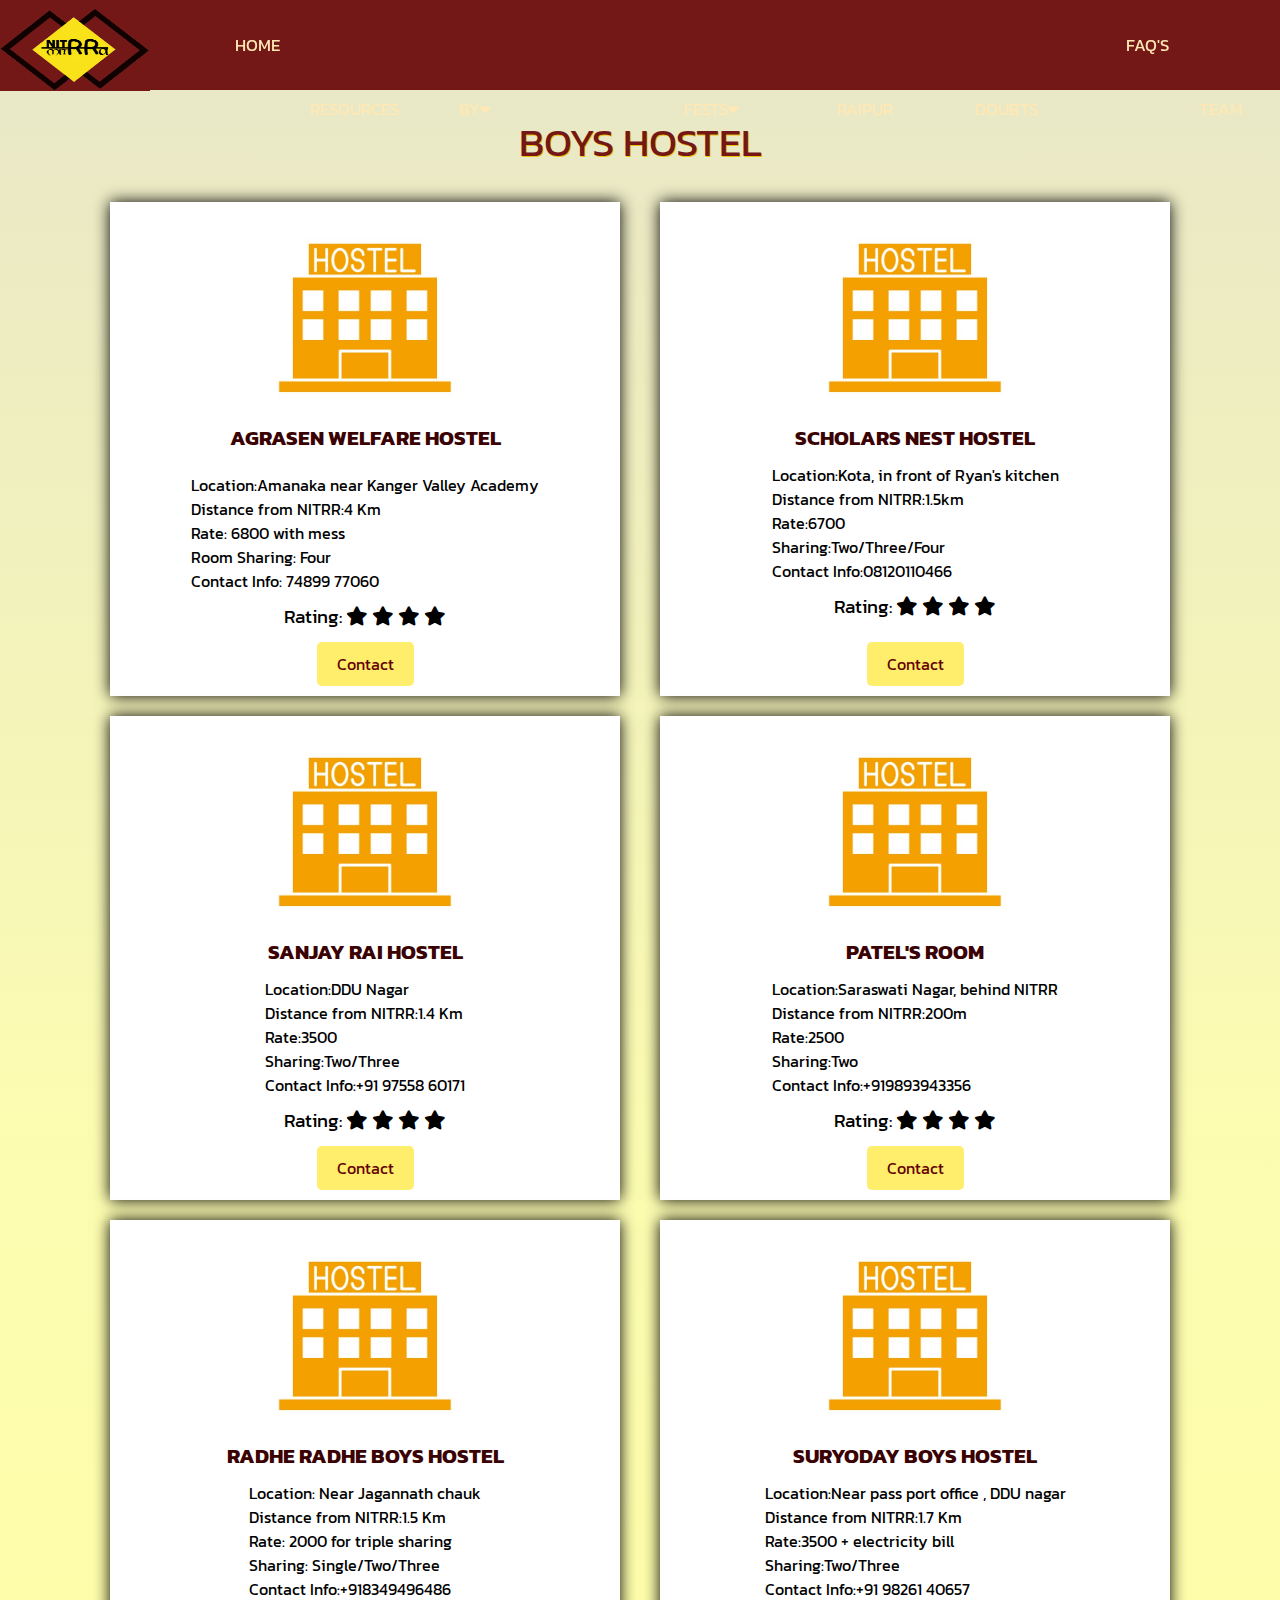
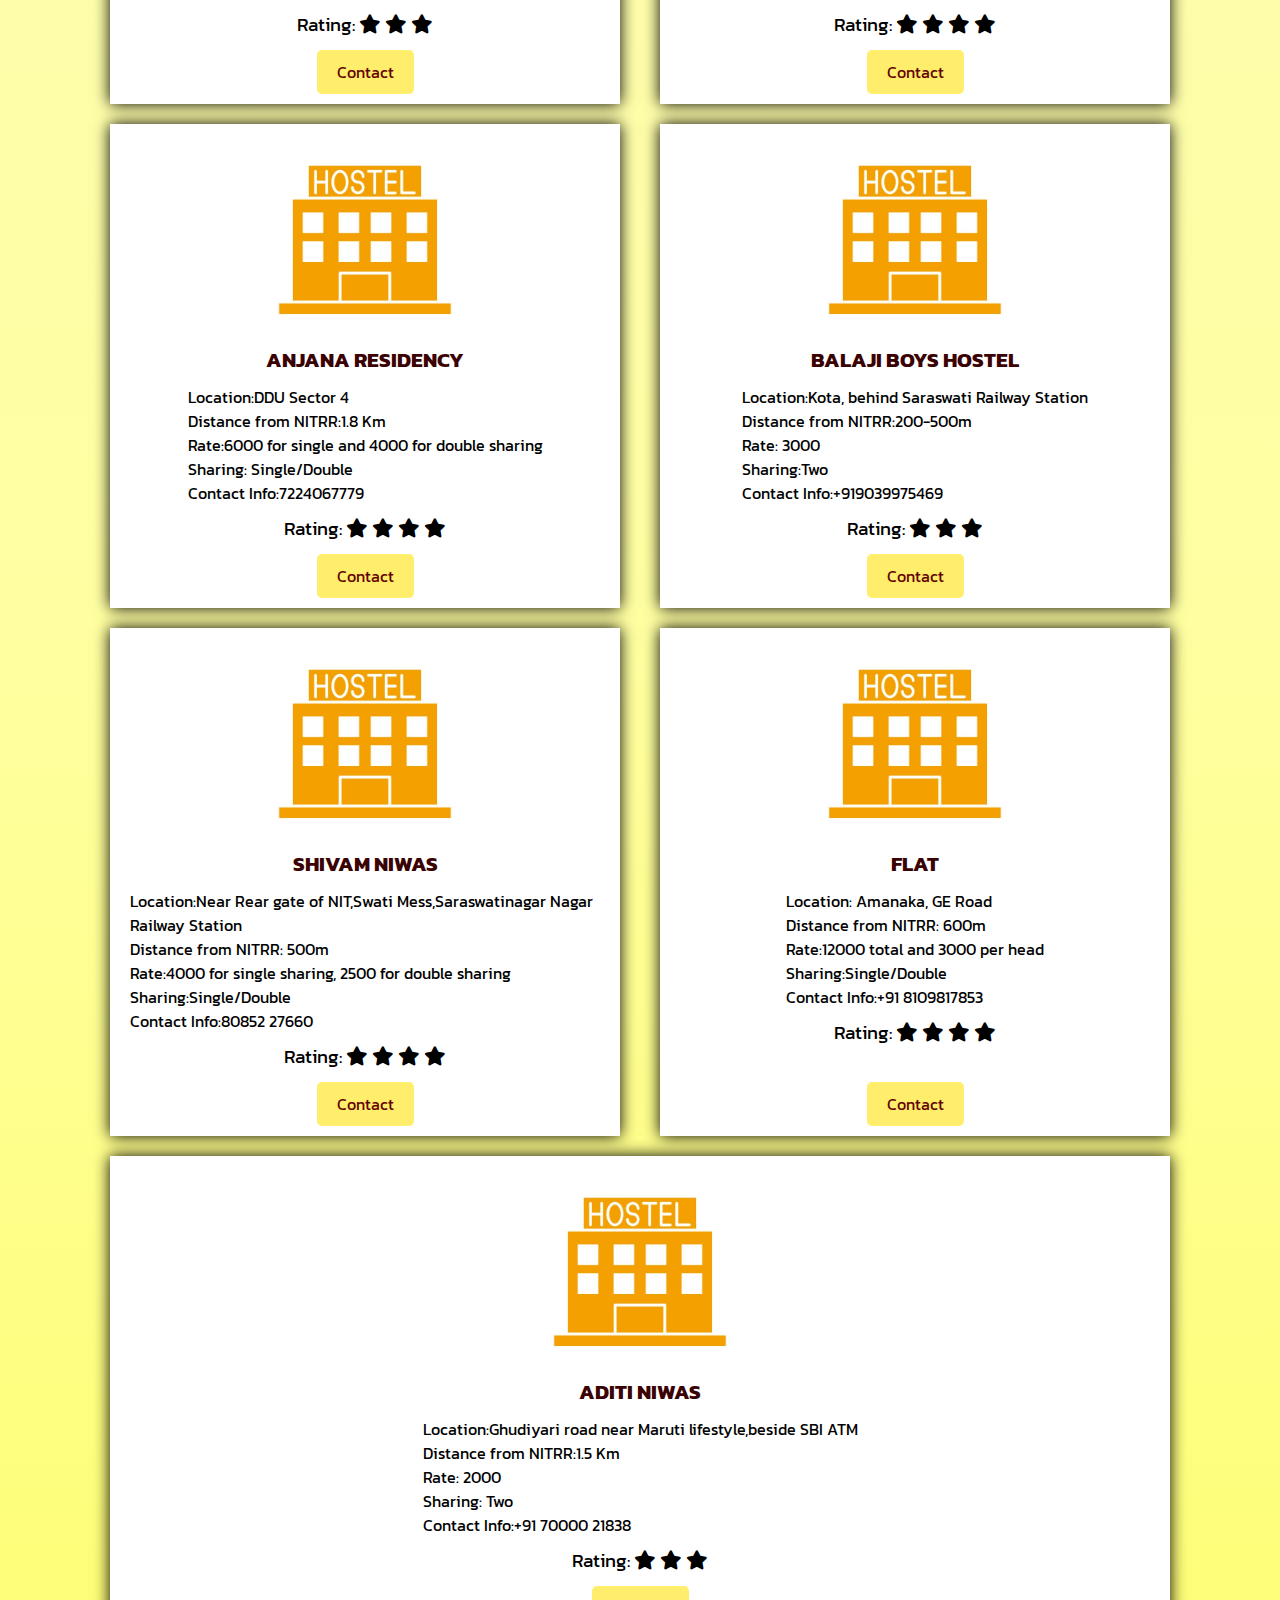
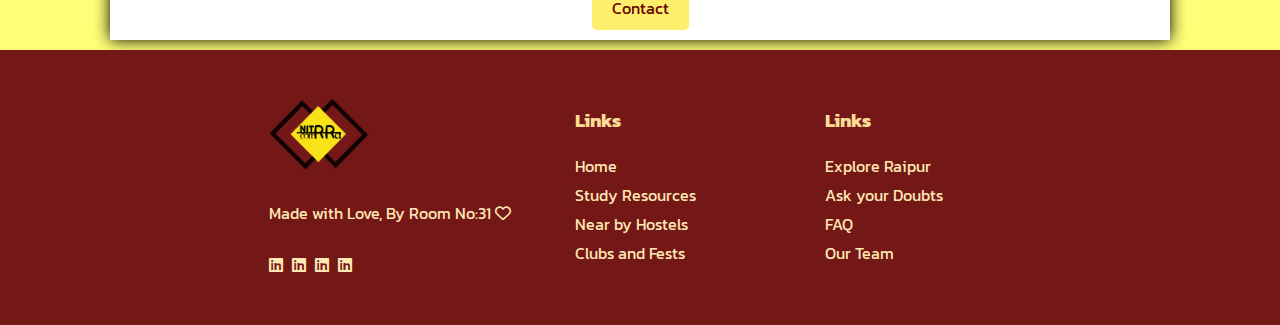
==== boyshostel.html @ 8960d689 "Update boyshostel.html" ====
<!DOCTYPE html>
<html lang="en">
<head>
    <meta charset="UTF-8">
    <meta name="viewport" content="width=device-width, initial-scale=1.0">
    <link rel="stylesheet" href="hostel.css">
    <link rel="stylesheet" href="footer.css">
    <link rel="stylesheet" href="navbar2.css">
    <link rel="stylesheet" href="https://cdnjs.cloudflare.com/ajax/libs/font-awesome/4.7.0/css/font-awesome.min.css">
    <link rel="preconnect" href="https://fonts.googleapis.com">
    <link rel="stylesheet" href="https://cdnjs.cloudflare.com/ajax/libs/font-awesome/6.2.0/css/all.min.css">
<link rel="preconnect" href="https://fonts.gstatic.com" crossorigin>
<link href="https://fonts.googleapis.com/css2?family=Kanit:ital,wght@0,100;0,200;0,300;0,400;0,500;0,600;0,700;0,800;0,900;1,100;1,200;1,300;1,400;1,500;1,600;1,700;1,800;1,900&display=swap" rel="stylesheet">
    <title>Boys Hostel</title>
    <style>
        @import url('https://fonts.googleapis.com/css2?family=Kanit:ital,wght@0,100;0,200;0,300;0,400;0,500;0,600;0,700;0,800;0,900;1,100;1,200;1,300;1,400;1,500;1,600;1,700;1,800;1,900&display=swap');
        </style>
         <link rel="shortcut icon" href="images/logo3.png" type="image/x-icon">
</head>
<body>


    <!-- NAVIGATION BAR -->
    <div class="navigate">
        <header >
            <div class="container3">
                <nav>
                    <div class="menu-icons">
                       <i class="fas fa-bars"></i>
                       <i class="fas fa-times"></i>
                    </div>
                   
                    <a href="index.html" class="logo"> <img class="ok" src="images/logo3.png" alt="" srcset="width= 20%"></a>
                    <ul class="nav-list">
                        <li>
                            <a href="index.html">Home</a>
                        </li>
                        <li>
                            <a href="studyresources.html">Study Resources</a>
                            <!-- <ul class="sub-menu">
                                <li>
                                    <a href="studyresources.html">Youtube Channels and Study Tips</a>
                                </li>
                               
                            </ul> -->
                        </li>
                        <li>
                            <a href="#">Hostels and Mess Near By<i class="fas fa-caret-down"></i></a>
                            
                                
                                <ul class="sub-menu">
                                    <li>
                                        <a href="girlshostel.html">Girls Hostels</a>
                                    </li>
                                    <li>
                                        <a href="boyshostel.html">Boys Hostels</a>
                                    </li>
                                    <li>
                                        <a href="mess.html">Mess Facilities</a>
                                    </li>
                                    </ul>
                            
                        </li>
                        <li>
                            <a href="#">Clubs and Fests<i class="fas fa-caret-down"></i>
                               
                            </a>
                            <ul class="sub-menu">
                                <li>
                                    <a href="club.html">Clubs</a>
                                </li>
                                <li>
                                    <a href="fests.html">Fests</a>
                                </li>
                            </ul>
                                </li>
                                <li>
                                    <a href="tourist_att.html">Explore Raipur</a>
                                </li>
                            <!-- </ul> -->
                        </li>
                        <li>
                            <a href="queryform.html">Ask Your Doubts</a>
                        </li>
                        <li>
                            <a href="faqindex.html">FAQ's</a>
                        </li>
                        <li>
                            <a href="#">Our Team</a>
                        </li>
                       
                    </ul>
                    
                </nav>
            </div>
        </header>
    </div>
    
    
       
    















    <section class="hostel">
        <div class="container27">
            <div class="girlshostelhead">
                BOYS HOSTEL
            </div>
            <div class="row">
                <div class="card">
                    <img src="images/hostel1.png" alt="">
                    <h4>Agrasen Welfare Hostel</h4>
                    <p>
                        <ul>
                            <li>Location:Amanaka near Kanger Valley Academy </li>
                            <li>Distance from NITRR:4 Km</li>
                            <li>Rate: 6800 with mess</li>
                            <li>Room Sharing: Four </li>
                            <li>Contact Info: 74899 77060</li>
                        </ul>
                    </p>
                    <p>Rating: <span class="fa fa-star"></span>
                        <span class="fa fa-star"></span>
                        <span class="fa fa-star"></span>
                        <span class="fa fa-star"></span>
                    </p>
                    <a href="study.html" class="btn">Contact</a>
                </div>
                <div class="card">
                    <img src="images/hostel1.png" alt="">
                    <h4>Scholars Nest Hostel</h4>
                    <ul>
                        <li>Location:Kota, in front of Ryan's kitchen</li>
                        <li>Distance from NITRR:1.5km</li>
                        <li>Rate:6700</li>
                        <li>Sharing:Two/Three/Four</li>
                        <li>Contact Info:08120110466</li>
                    </ul>
                </p>
                <p>Rating: <span class="fa fa-star"></span>
                    <span class="fa fa-star"></span>
                    <span class="fa fa-star"></span>
                    <span class="fa fa-star"></span>
                </p>
                    <a href="tel:08120110466" class="btn">Contact</a>
                </div>
                <div class="card">
                    <img src="images/hostel1.png" alt="">
                    <h4>Sanjay Rai Hostel</h4>
                    <ul>
                        <li>Location:DDU Nagar</li>
                        <li>Distance from NITRR:1.4 Km</li>
                        <li>Rate:3500</li>
                        <li>Sharing:Two/Three</li>
                        <li>Contact Info:+91 97558 60171</li>
                    </ul>
                </p>
                <p>Rating: <span class="fa fa-star"></span>
                    <span class="fa fa-star"></span>
                    <span class="fa fa-star"></span>
                    <span class="fa fa-star"></span>
                </p>
                    <a href="tel:+91 97558 60171" class="btn">Contact</a>
                </div>

                <div class="card">
                    <img src="images/hostel1.png" alt="">
                    <h4>Patel's Room</h4>
                    <ul>
                        <li>Location:Saraswati Nagar, behind NITRR</li>
                        <li>Distance from NITRR:200m</li>
                        <li>Rate:2500</li>
                        <li>Sharing:Two</li>
                        <li>Contact Info:+919893943356</li>
                    </ul>
                </p>
                <p>Rating: <span class="fa fa-star"></span>
                    <span class="fa fa-star"></span>
                    <span class="fa fa-star"></span>
                    <span class="fa fa-star"></span>
                </p>
                    <a href="tel:+919893943356" class="btn">Contact</a>
                </div>



                
                <div class="card">
                    <img src="images/hostel1.png" alt="">
                    <h4>Radhe Radhe Boys Hostel</h4>
                    <ul>
                        <li>Location: Near Jagannath chauk</li>
                        <li>Distance from NITRR:1.5 Km</li>
                        <li>Rate: 2000 for triple sharing</li>
                        <li>Sharing: Single/Two/Three</li>
                        <li>Contact Info:+918349496486</li>
                    </ul>
                </p>
                <p>Rating: <span class="fa fa-star"></span>
                    <span class="fa fa-star"></span>
                    <span class="fa fa-star"></span>
                </p>
                    <a href="tel:+918349496486" class="btn">Contact</a>
                </div>
                <div class="card">
                    <img src="images/hostel1.png" alt="">
                    <h4>Suryoday Boys Hostel</h4>
                    <ul>
                        <li>Location:Near pass port office , DDU nagar </li>
                        <li>Distance from NITRR:1.7 Km</li>
                        <li>Rate:3500 + electricity bill </li>
                        <li>Sharing:Two/Three</li>
                        <li>Contact Info:+91 98261 40657</li>
                    </ul>
                </p>
                <p>Rating: <span class="fa fa-star"></span>
                    <span class="fa fa-star"></span>
                    <span class="fa fa-star"></span>
                    <span class="fa fa-star"></span>
                </p>
               
                    <a href="tel:+91 98261 40657" class="btn">Contact</a>
                </div>
                <div class="card">
                    <img src="images/hostel1.png" alt="">
                    <h4>Anjana Residency</h4>
                    <ul>
                        <li>Location:DDU Sector 4</li>
                        <li>Distance from NITRR:1.8 Km</li>
                        <li>Rate:6000 for single and 4000 for double sharing</li>
                        <li>Sharing: Single/Double</li>
                        <li>Contact Info:7224067779</li>
                    </ul>
                </p>
                <p>Rating: <span class="fa fa-star"></span>
                    <span class="fa fa-star"></span>
                    <span class="fa fa-star"></span>
                    <span class="fa fa-star"></span>
                </p>
                    <a href="tel:7224067779" class="btn">Contact</a>
                </div>
                <div class="card">
                    <img src="images/hostel1.png" alt="">
                    <h4>Balaji Boys Hostel</h4>
                    <ul>
                        <li>Location:Kota, behind Saraswati Railway Station</li>
                        <li>Distance from NITRR:200-500m</li>
                        <li>Rate: 3000</li>
                        <li>Sharing:Two</li>
                        <li>Contact Info:+919039975469</li>
                    </ul>
                </p>
                <p>Rating: <span class="fa fa-star"></span>
                    <span class="fa fa-star"></span>
                    <span class="fa fa-star"></span>
                </p>
                    <a href="tel:+919039975469" class="btn">Contact</a>
                </div>
                <div class="card">
                    <img src="images/hostel1.png" alt="">
                    <h4>Shivam Niwas</h4>
                    <ul>
                        <li>Location:Near Rear gate of NIT,Swati Mess,Saraswatinagar Nagar Railway Station</li>
                        <li>Distance from NITRR: 500m</li>
                        <li>Rate:4000 for single sharing, 2500 for double sharing</li>
                        <li>Sharing:Single/Double</li>
                        <li>Contact Info:80852 27660</li>
                    </ul>
                </p>
                <p>Rating: <span class="fa fa-star"></span>
                    <span class="fa fa-star"></span>
                    <span class="fa fa-star"></span>
                    <span class="fa fa-star"></span>
                </p>
                    <a href="tel:80852 27660" class="btn">Contact</a>
                </div>
                <div class="card">
                    <img src="images/hostel1.png" alt="">
                    <h4>Flat</h4>
                    <ul>
                        <li>Location: Amanaka, GE Road</li>
                        <li>Distance from NITRR: 600m</li>
                        <li>Rate:12000 total and 3000 per head</li>
                        <li>Sharing:Single/Double</li>
                        <li>Contact Info:+91 8109817853</li>
                    </ul>
                </p>
                <p>Rating: <span class="fa fa-star"></span>
                    <span class="fa fa-star"></span>
                    <span class="fa fa-star"></span>
                    <span class="fa fa-star"></span>
                </p>
                    <a href="tel:+91 8109817853" class="btn">Contact</a>
                </div>
                <div class="card">
                    <img src="images/hostel1.png" alt="">
                    <h4>Aditi Niwas</h4>
                    <ul>
                        <li>Location:Ghudiyari road near Maruti lifestyle,beside SBI ATM</li>
                        <li>Distance from NITRR:1.5 Km</li>
                        <li>Rate: 2000</li>
                        <li>Sharing: Two</li>
                        <li>Contact Info:+91 70000 21838</li>
                    </ul>
                </p>
                <p>Rating: <span class="fa fa-star"></span>
                    <span class="fa fa-star"></span>
                    <span class="fa fa-star"></span>
                </p>
                    <a href="tel:+91 70000 21838" class="btn">Contact</a>
                </div>
            </div>
        </div>
    </section>


    
    <section class="foot">
        <footer>
           <div class="container">
               <div class="row">
                     <div class="col" id="company">
                         <img src="images/logo3.png" alt="" class="logo">
                         
                         <p>
                           Made with Love, By Room No:31 <i class="fa-regular fa-heart"></i>
                         </p>
                        
                         <div class="social">
                            <a href="https://www.linkedin.com/in/mansi-chandrakar-85494a2a9?utm_source=share&utm_campaign=share_via&utm_content=profile&utm_medium=android_app"><i class="fab fa-linkedin"></i></a>
                            <a href="https://www.linkedin.com/in/shikha-yadav-3830902b1?utm_source=share&utm_campaign=share_via&utm_content=profile&utm_medium=android_app"><i class="fab fa-linkedin"></i></a>
                            <a href="https://www.linkedin.com/in/mokshda-bhatt-7878b5288?utm_source=share&utm_campaign=share_via&utm_content=profile&utm_medium=android_app"><i class="fab fa-linkedin"></i></a>
                           <a href="https://www.linkedin.com/in/rubeena-roy-318b69279?utm_source=share&utm_campaign=share_via&utm_content=profile&utm_medium=android_app"><i class="fab fa-linkedin"></i></a>
                         </div>
                     </div>
   
   
                     <div class="col" id="services">
                        <h3>Links</h3>
                        <div class="links">
                           <a href="index.html">Home</a>
                           <a href="studyresources.html">Study Resources</a>
                           <a href="girlshostel.html">Near by Hostels</a>
                           <a href="club.html">Clubs and Fests</a>
                        </div>
                     </div>
   
                     <div class="col" id="useful-links">
                        <h3>Links</h3>
                        <div class="links">
                           <!-- <a href="#">Subject Guidance</a> -->
                           <a href="tourist_att.html">Explore Raipur</a>
                           <a href="queryform.html"> Ask your Doubts</a>
                           <a href="faqindex.html">FAQ</a>
                           <a href="team.html">Our Team</a>
                        </div>
                     </div>
   
                     <!-- <div class="col" id="contact">
                         <h3>Contact</h3>
                         <div class="contact-details">
                            <i class="fa fa-location"></i>
                            <p>FF-42, Procube Avenue, <br> NY, USA</p>
                         </div>
                         <div class="contact-details">
                            <i class="fa fa-phone"></i>
                            <p>+1-8755856858</p>
                         </div>
                     </div> -->
               </div>
   
               <!-- <div class="row">
                     <div class="form">
                       <form action="">
                           <input type="text" placeholder="Email here...">
                           <button><i class="fa fa-paper-plane"></i></button>
                       </form>
                     </div>
               </div> -->
   
           </div>
        </footer>
       </section>
       <script src="navbar2.js"></script>
</body>
</html>
---- hostel.css ----
*{
    margin: 0;
    padding: 0;
    box-sizing: border-box;
}
/* .girlshostel
{
    background-image: linear-gradient(rgb(233, 232, 199), rgb(252, 252, 177) , rgb(255, 255, 162), rgb(254, 254, 119)
   );
} */
.hostel
{
    width: 100%;
    min-height: 100vh;
    display: flex;
    margin-top: 80px;
    justify-content: center;
    align-items: center;
    background-image: linear-gradient(rgb(233, 232, 199), rgb(252, 252, 177) , rgb(255, 255, 162), rgb(254, 254, 119)
    );
    line-height: 1.5;
}
a{
    text-decoration: none;

}
.container27
{
   width: 1100px;
   max-width: 100%;
   margin: 0 auto;
   

}
.girlshostelhead
{   margin-top: 12px;
    text-align: center;
    height: 100px;
    display: flex;
    justify-content: center;
    align-items: center;
    font-family: Kanit;
    font-size: 2.5em;
    color: #741717;
    text-shadow:1px 1px rgb(239, 193, 9);
}
.row
{
    display: flex;
    flex-wrap: wrap;
    align-items: center;
    justify-content: space-between;

}
.card
{   flex: 1 1 21rem;
    display: flex;
    flex-wrap: wrap;
    align-items: center;
    margin: 10px 20px;
    flex-direction: column;
    background: white;
    box-shadow: 0 0 15px black;
    padding: 10px 20px;
    align-self: normal ;
    font-family: Kanit;
}
.card h4
{
    font-size: 1.3rem;
    text-transform: uppercase;
    margin: 10px 0;
    color: rgb(58, 2, 2);
   

}
.card img 
{
    max-width: 200px;
}
.card p
{   font-size: 1.2em;
    margin-bottom: 10px;
    font-family: Kanit;
}
.card .btn
{
    display: inline-block;
    margin-top: auto;
    background: rgb(255, 238, 107);
    color: white;
    text-align: center;
    color: rgb(100, 1, 1);
    padding: 10px 20px;
    border-radius: 20px;
    -webkit-border-radius: 5px;
    -moz-border-radius: 5px;
    -ms-border-radius: 5px;
-o-border-radius:5px;
}
---- footer.css ----
.foot{
    box-sizing: border-box;
    margin:0;
    padding:0;
    /* display: flex; */
    justify-content: flex-end;
    align-items: center;
    flex-direction: column;
    /* min-height: 62vh; */
}
footer{
    /* margin-top: 1px; */
     background-color:#741717;
     position: relative;
     width: 100%;
     min-height: 250px;
     padding: 3rem 1rem;
}
.container {
    
    max-width: 1140px;
    margin: 0 auto;
    display: flex;
    justify-content: center;
    align-items: center;
    flex-direction: column;


}
.row{
    display: flex;
    justify-content: space-between;
    align-items: center;
}

.col{
    min-width: 250px;
    color:rgb(255, 232, 180);
    font-family: Kanit;
    padding:0 2rem;
}
.col .logo{
    width: 100px;
    margin-bottom:25px;
}
.col h3{
    color:rgb(251, 220, 149);
    margin-bottom: 20px;
    position: relative;
    cursor: pointer;
}
.col h3::after{
    content: '';
    height:3px;
    width:0px;
    background-color:rgb(255, 232, 180);
    position: absolute;
    bottom: 0;
    left:0;
    transition: 0.3s ease;

}
.col h3:hover::after{
    width:30px
}
.col .social a i{
    color:rgb(255, 232, 180);
    margin-top:2rem;
    margin-right: 5px;
    transition: 0.3s ease;
}
.col .social a i:hover{
    transform: scale(1.5);
    filter:grayscale(25);
}
.col .links a{
    display: block;
    text-decoration: none;
    color:rgb(255, 232, 180);
    margin-bottom: 5px;
    position: relative;
    transition: 0.3s ease;
}
.col .links a::before{
    content:'';
    height: 16px;
    width:3px;
    position: absolute;
    top:5px;
    left:-10px;
    background-color: rgb(255, 232, 180);
    transition: 0.5s ease;
    opacity: 0;
}
.col .links a:hover::before{
    opacity: 1;
}
.col .links a:hover{
    transform: translateX(-8px);
    color:rgb(255, 232, 180);
}
.col .contact-details{
    display: inline-flex;
    justify-content: space-between;
}
.col .contact-details i{
    margin-right:15px;
}

/********** Responsive Design ********/
@media(max-width:900px)
{
  .row{
    flex-direction: column;
  }
  .col{
    width: 100%;
    text-align: left;
    margin-bottom: 25px;
  }
}
@media(max-width:768px)
{
  .row{
    flex-direction: column;
  }
  .col{
    width: 100%;
    text-align: left;
    margin-bottom: 20px;
  }
}
---- navbar2.css ----
@import url('https://fonts.googleapis.com/css2?family=Kanit:wght@600;700&family=Poppins:wght@500&display=swap');

* {
   
    margin: 0;
    padding: 0;
    box-sizing: border-box;
    font-family: Kanit;
}

.navigate {
    font-size: 10px;
    --main-color: #ecc7c7;
   
    /* position: fixed; */
}



/* body {
    background-image: url(oranges.jpg);
    background-attachment: fixed;
    background-size: cover;
    background-repeat: no-repeat;
    min-height: 100vh;
    overflow-x: hidden;    
}

body::before {
    position: absolute;
    min-height: 100vh;
    content: '';
    width: 100%;
    background: #741717;
} */
/* .photu{
    height: 4px;
    width: 4px;
} */
a {
   
    text-decoration: none;
}

ul {
    list-style: none;
}
.ok{
  
    margin-top: 20px;
    background-color: #741717;
    /* background: transparent; */
  width: 150px;
    height: 83px;      }
header {
  
    z-index: 4;
    width: 100%;
    position: fixed;
    top: 0;
    left: 0;
}

.container3 {
  
    width: 100%;
    margin: 0 auto;
}

.menu-icons {
    display: none;
    align-items: center;
    justify-content: center;
    color:rgb(255, 232, 180);
    font-size: 20px;
    position: absolute;
    top: 50%;
    right: 20px;
    transform: translateY(-50%);
    -webkit-transform: translateY(-50%);
    -moz-transform: translateY(-50%);
    -ms-transform: translateY(-50%);
    -o-transform: translateY(-50%);
    cursor: pointer;
    z-index: 1500;
    /* display: none; */
}

nav {
    
    width: 100%;
    border-radius: 1px solid rgba(255, 255, 255, 0.1);
    -webkit-border-radius: 1px solid rgba(255, 255, 255, 0.1);
    -moz-border-radius: 1px solid rgba(255, 255, 255, 0.1);
    -ms-border-radius: 1px solid rgba(255, 255, 255, 0.1);
    -o-border-radius: 1px solid rgba(255, 255, 255, 0.1);
    display: flex;
    align-items: center;
    height: 90px;
    background: #741717;
    justify-content: center;
    gap: 20px;
}

.logo  {
    
    display: inline;
    font-size: 30px;
    color: #eee;
    margin-right: 50px;
    font-family: 'Kanit', sans-serif;
} 

.nav-list {
    display: flex;
    align-items: center;
}

.nav-list li {
    line-height: 8rem;
    position: relative
}

.sub-menu li {
    line-height: 40px;
}

.nav-list a {
    
    display: block;
    color:rgb(255, 232, 180);
    padding: 0 15px;
    font-size: 17px;
    text-transform: uppercase;
    transition: color 650ms;
    -webkit-transition: color 650ms;
    -moz-transition: color 650ms;
    -ms-transition: color 650ms;
    -o-transition: color 650ms;
    position: relative;
    width: 100%;
    align-items: center;
    
    
}

.nav-list a:hover {
    color: var(--main-color);
}

.btn {
    padding: 13px;
    display: inline-block;
    border: 2px solid var(--main-color);
    border-radius: 5px;
    -webkit-border-radius:5px;
    -moz-border-radius:5px;
    -ms-border-radius:5px;
    -o-border-radius:5px;
    transition: background-color 650ms;
    -webkit-transition: background-color 650ms;
    -moz-transition: background-color 650ms;
    -ms-transition: background-color 650ms;
    -o-transition: background-color 650ms;
}

.btn:hover {
    color: var(--main-color);
}

.sub-menu {
    width: 200px;
    display: block;
    position: absolute;
    border-top: 3px solid var(--main-color);
    background-color: #741717;
    z-index: 100;
    top: 16rem;
    transition: all 250ms ease;
    -webkit-transition: all 250ms ease;
    -moz-transition: all 250ms ease;
    -ms-transition: all 250ms ease;
    -o-transition: all 250ms ease;
    opacity: 0;
    visibility: hidden;
}

.sub-menu::before {
    content: '';
    position: absolute;
    top: -25px;
    left: 30px;
    border: 12px solid transparent;
    border-bottom: 12px solid var(--main-color);
}

.sub-menu .sub-menu::before {
    top: 9px;
    left: -25px;
    border: 12px solid transparent;
    border-right-color: var(--main-color);
}

.sub-menu .sub-menu {
    border-top: none;
    border-left: 3px solid var(--main-color);
    top: 0;
    left: 160%;
}


.nav-list li:hover>.sub-menu {
    top: 80px;
    opacity: 1;
    visibility: visible;
}

.sub-menu li:hover>.sub-menu {
    top: 0;
    left: 100%;
}

li.move-right {
    margin: auto 0 auto auto;
    line-height: initial;
}

@media screen  and (max-width: 1024px) {
    .nav-list {
        position: fixed;
        top: 60px;
        left: 0;
        height: 100vh;
        flex-direction: column;
        background-color: #741717;
        z-index: 1000;
        align-items: initial;
        display: none;
        overflow-y: scroll ;
        width: 100%;
    }

    .nav-list > li {
        line-height: 60px;
    }

    .sub-menu {
        position: initial;
        border: 3px solid transparent;
        margin-left: 10px;
        max-height: 0;
        background: rgba(0, 0, 0, 0.5);
        overflow: hidden;
        margin-right: 4px;
        padding-right: 10px;
    }

    .sub-menu .sub-menu {
        border: none;
        overflow: hidden;
        margin-right: 0.4rem;
    }

    .sub-menu::before {
        display: none;
    }

    .nav-list li:hover > .sub-menu {
        opacity: 1;
        visibility: visible;
        max-height: initial;
    }

    li.move-right {
        margin: 0 auto 0 0;
        line-height: initial;
    }

    .menu-icons {
        display:block;
    }

    .fa-times {
      opacity: 0;
        display: none;
    }

    nav.active .fa-times {
        opacity: 1;
        display: block;
    }

    nav.active .fa-bars {
        display: none;
        visibility: hidden;
    }
    
    nav.active .nav-list {
        display: flex;
    }
}
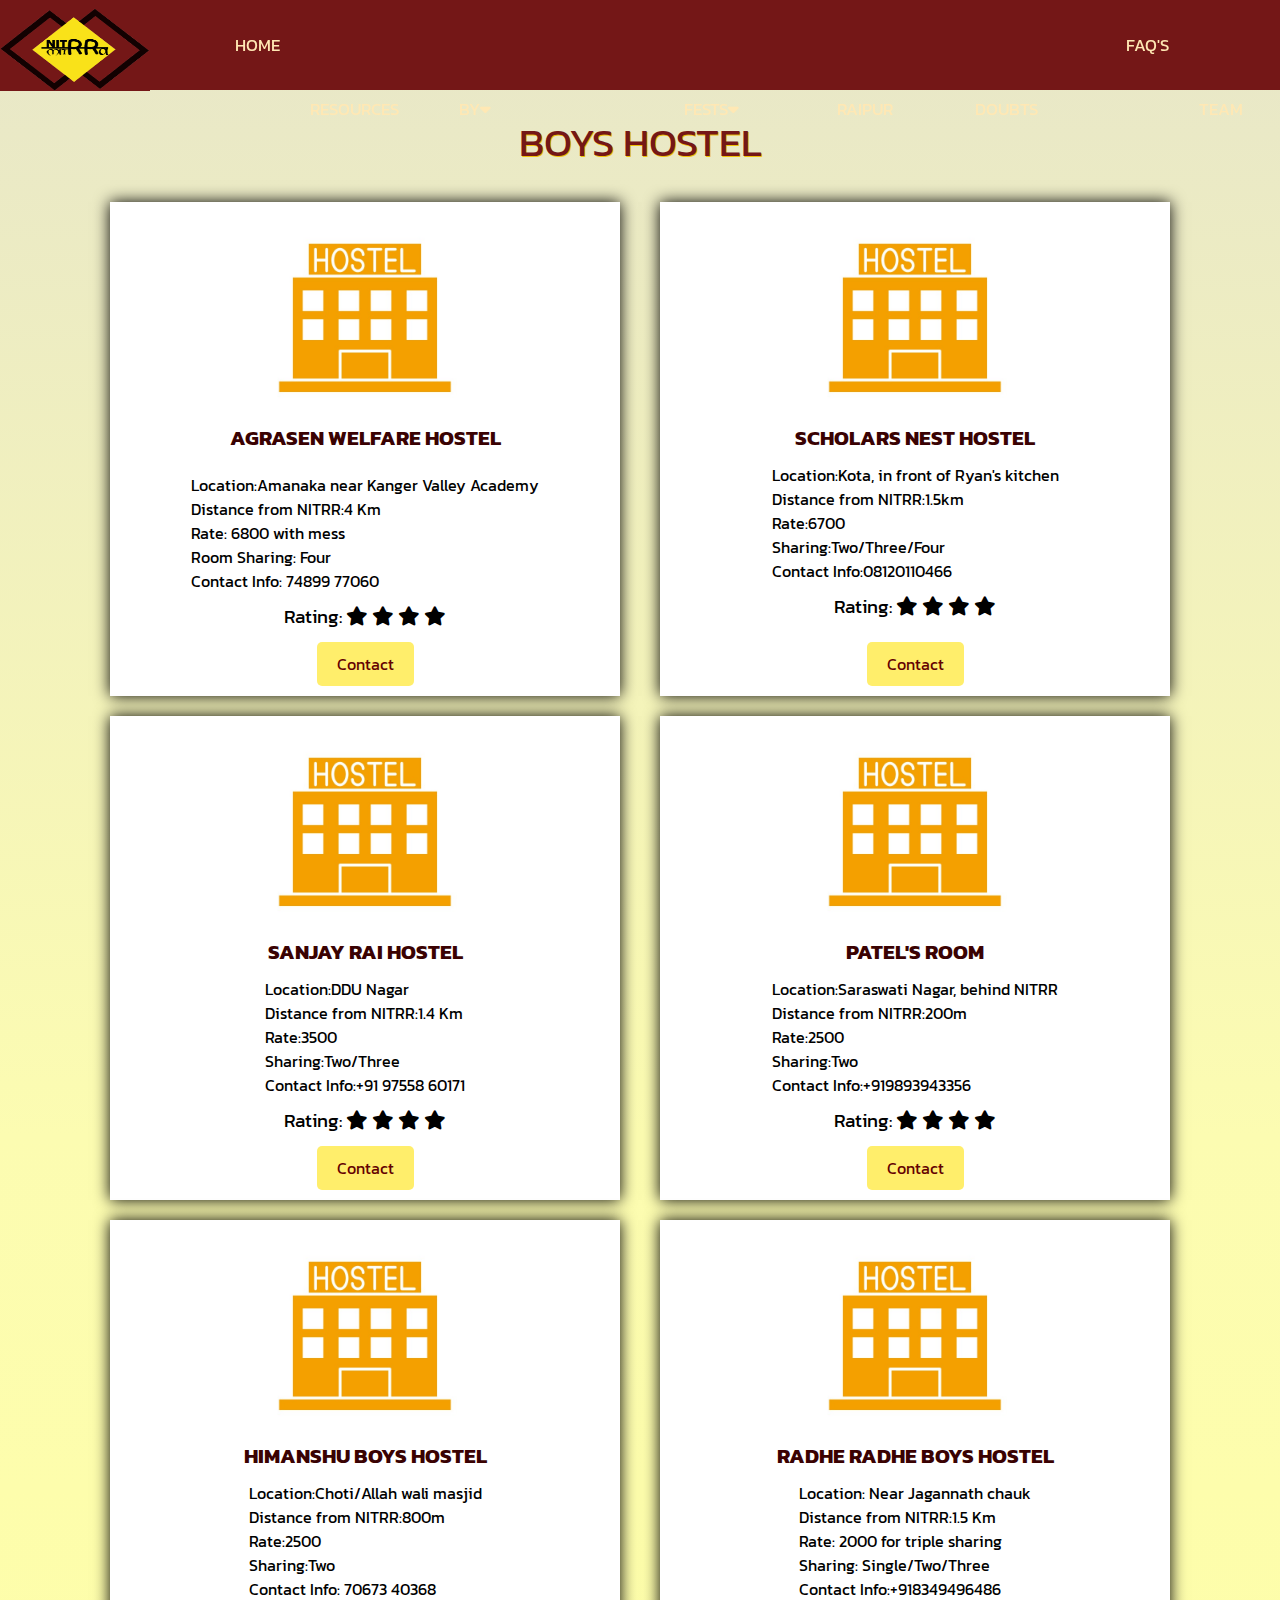
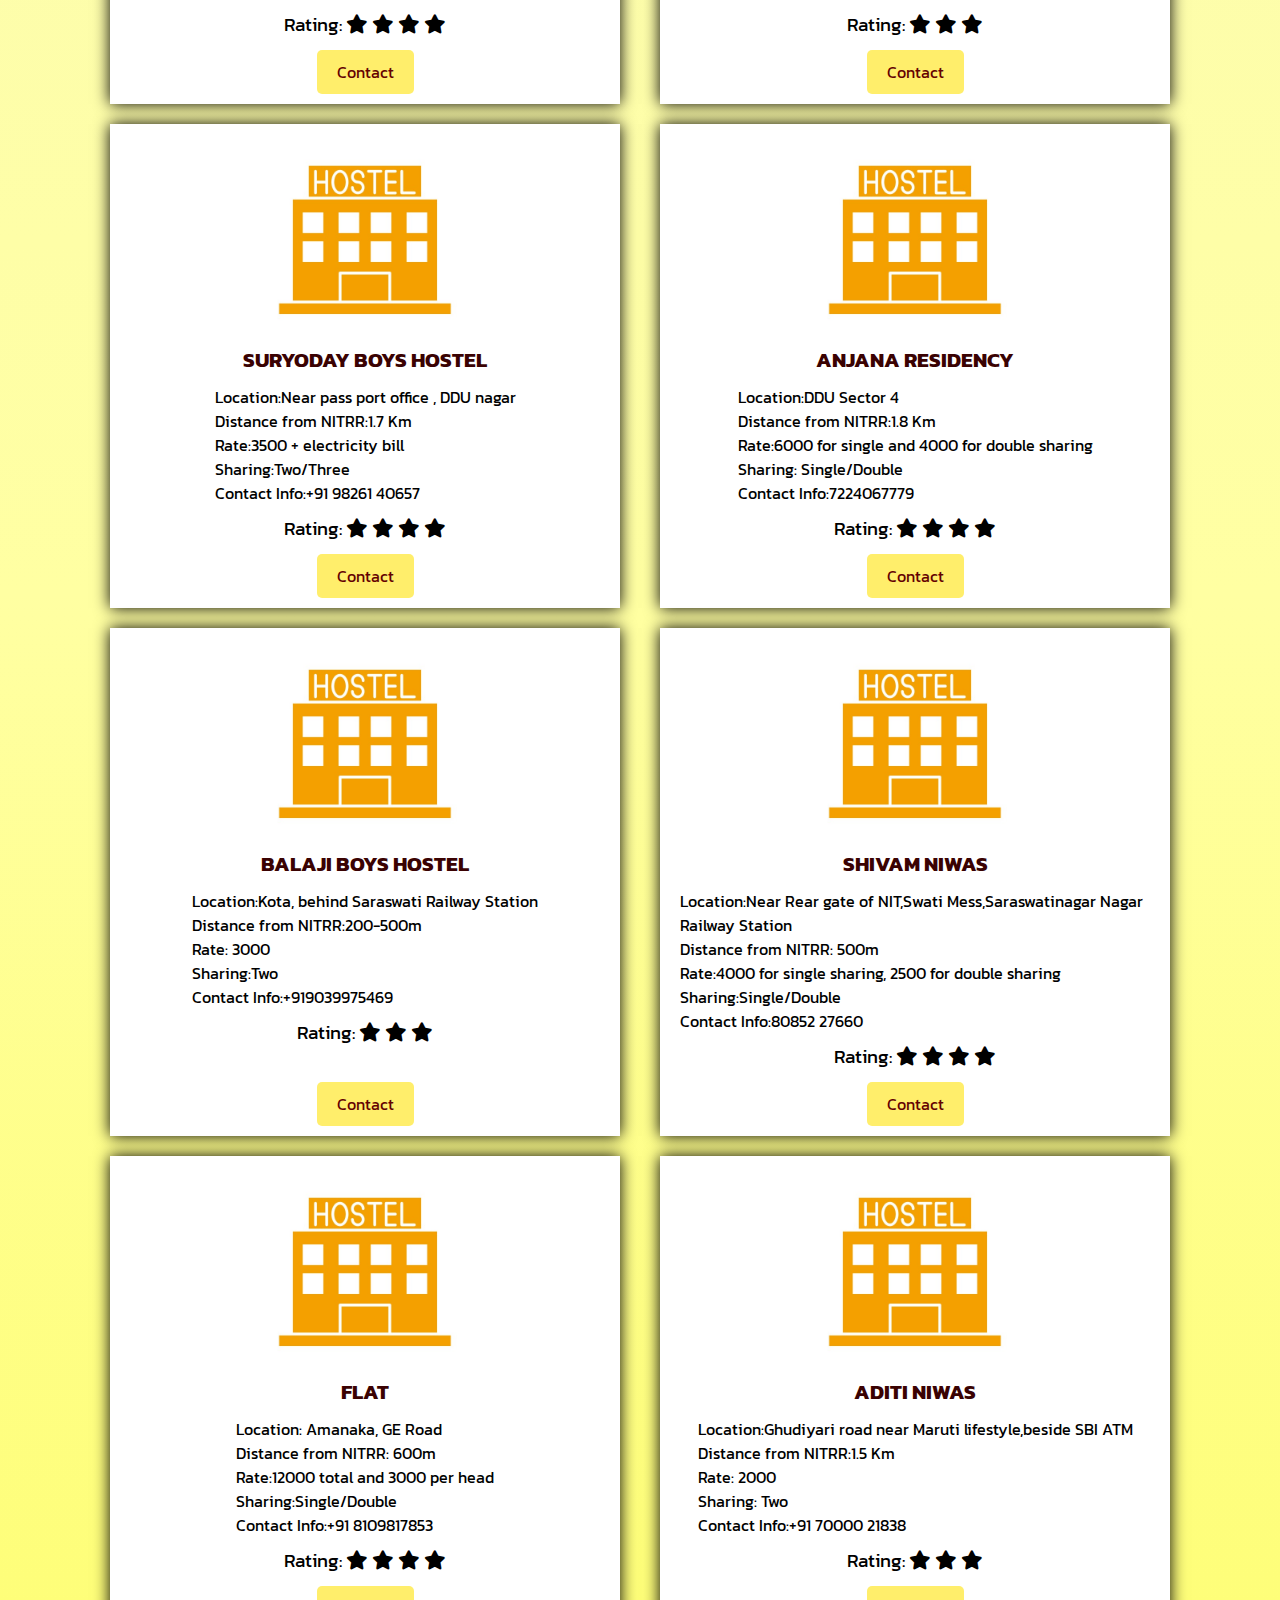
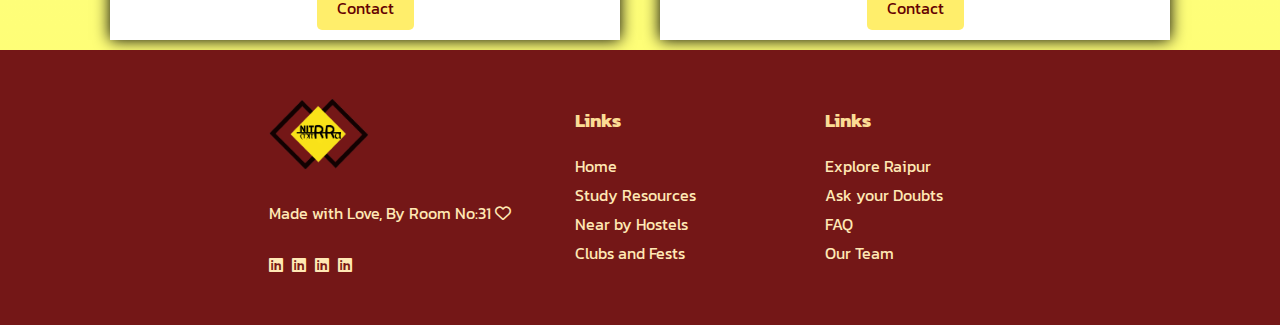
==== commit 57bf8802: "Update boyshostel.html" ====
--- a/boyshostel.html
+++ b/boyshostel.html
@@ -196,6 +196,26 @@
                 </div>
 
 
+                                <div class="card">
+                    <img src="images/hostel1.png" alt="">
+                    <h4> Himanshu Boys Hostel </h4>
+                    <ul>
+                        <li>Location:Choti/Allah wali masjid </li>
+                        <li>Distance from NITRR:800m</li>
+                        <li>Rate:2500</li>
+                        <li>Sharing:Two</li>
+                        <li>Contact Info: 70673 40368</li>
+                    </ul>
+                </p>
+                <p>Rating: <span class="fa fa-star"></span>
+                    <span class="fa fa-star"></span>
+                    <span class="fa fa-star"></span>
+                    <span class="fa fa-star"></span>
+                </p>
+                    <a href="tel: 70673 40368" class="btn">Contact</a>
+                </div>
+
+
 
                 
                 <div class="card">
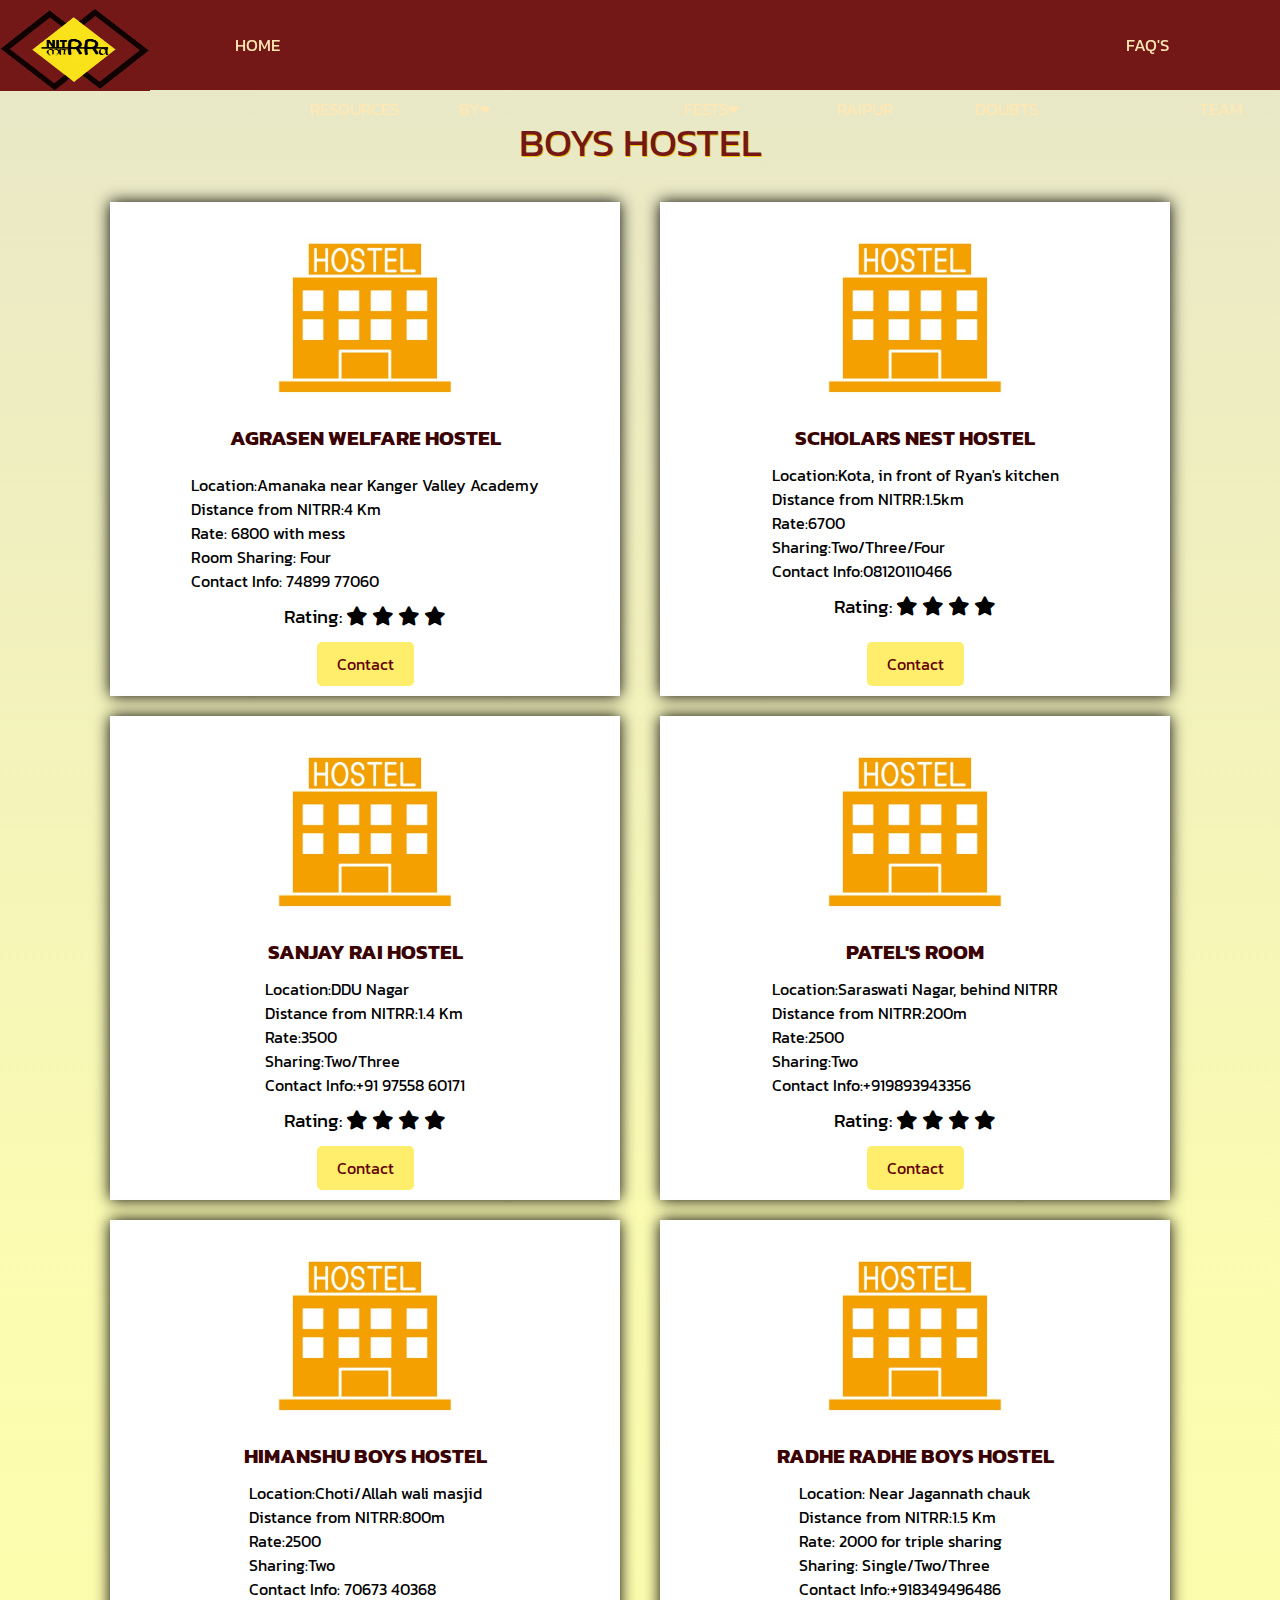
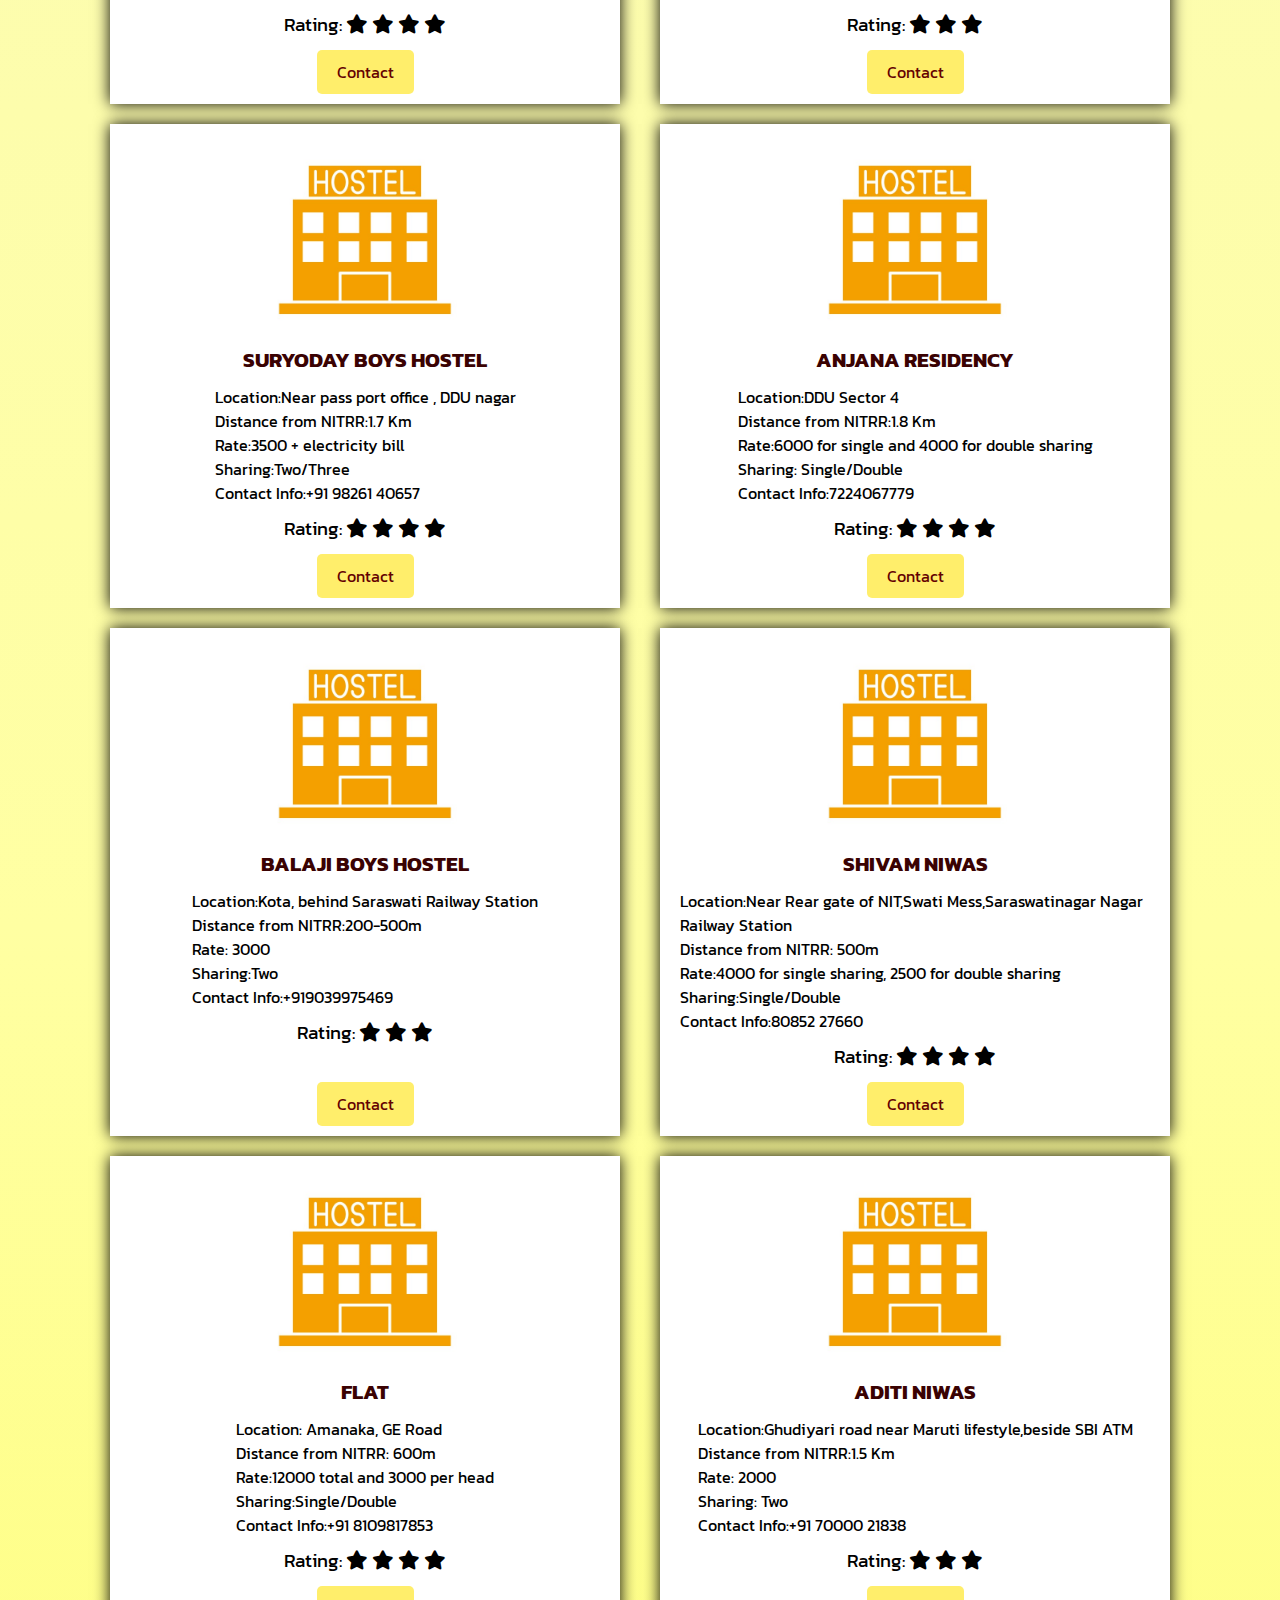
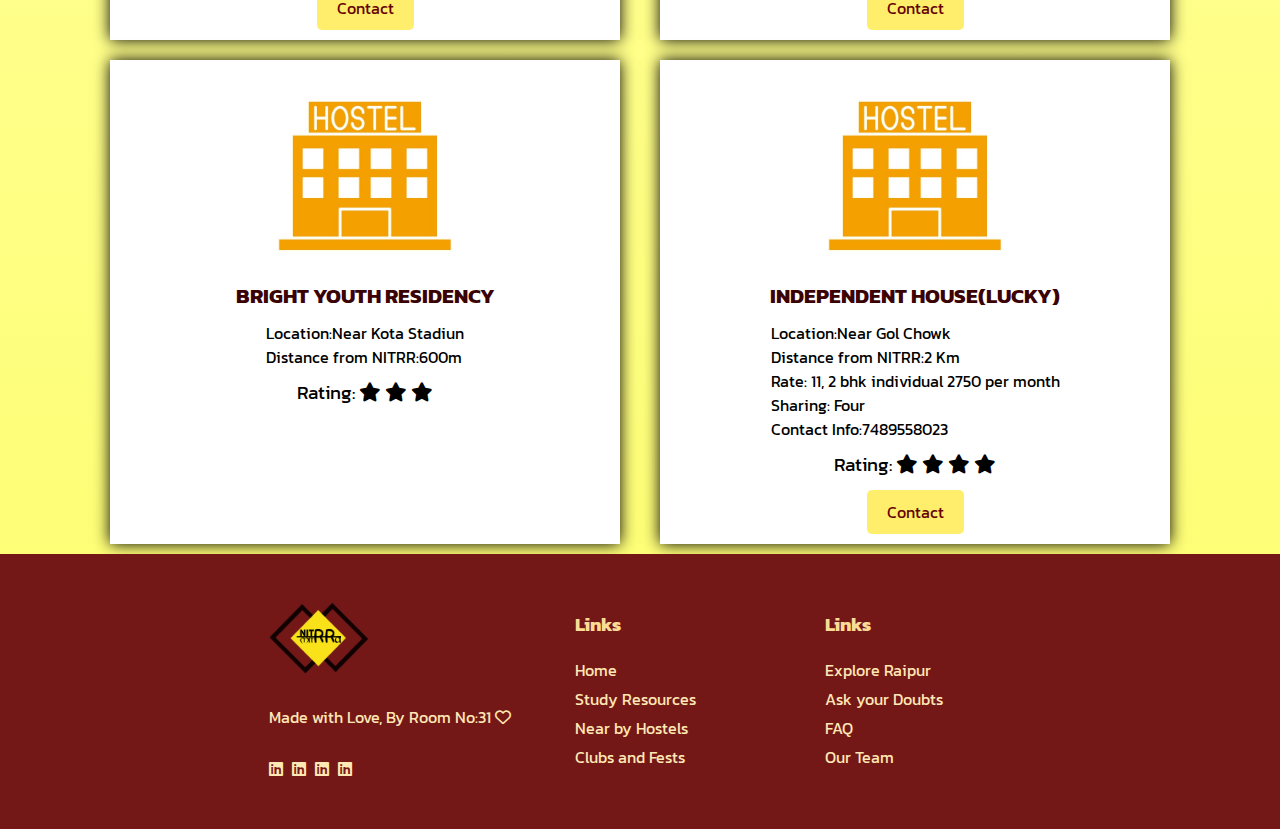
==== commit e05d98cd: "Update boyshostel.html" ====
--- a/boyshostel.html
+++ b/boyshostel.html
@@ -342,6 +342,47 @@
                 </p>
                     <a href="tel:+91 70000 21838" class="btn">Contact</a>
                 </div>
+
+<div class="card">
+                    <img src="images/hostel1.png" alt="">
+                    <h4>Bright Youth Residency</h4>
+                    <ul>
+                        <li>Location:Near Kota Stadiun</li>
+                        <li>Distance from NITRR:600m</li>
+<!--                         <li>Rate: 2000</li>
+                        <li>Sharing: Two</li>
+                        <li>Contact Info:+91 70000 21838</li> -->
+                    </ul>
+                </p>
+                <p>Rating: <span class="fa fa-star"></span>
+                    <span class="fa fa-star"></span>
+                    <span class="fa fa-star"></span>
+                </p>
+<!--                     <a href="tel:+91 70000 21838" class="btn">Contact</a> -->
+                </div>
+
+
+
+<div class="card">
+                    <img src="images/hostel1.png" alt="">
+                    <h4>Independent House(Lucky)</h4>
+                    <ul>
+                        <li>Location:Near Gol Chowk</li>
+                        <li>Distance from NITRR:2 Km</li>
+                        <li>Rate: 11, 2 bhk individual 2750 per month </li>
+                        <li>Sharing: Four</li>
+                        <li>Contact Info:7489558023</li>
+                    </ul>
+                </p>
+                <p>Rating: <span class="fa fa-star"></span>
+                    <span class="fa fa-star"></span>
+                    <span class="fa fa-star"></span>
+                                        <span class="fa fa-star"></span>
+                </p>
+                    <a href="tel:7489558023" class="btn">Contact</a>
+                </div>
+
+                
             </div>
         </div>
     </section>
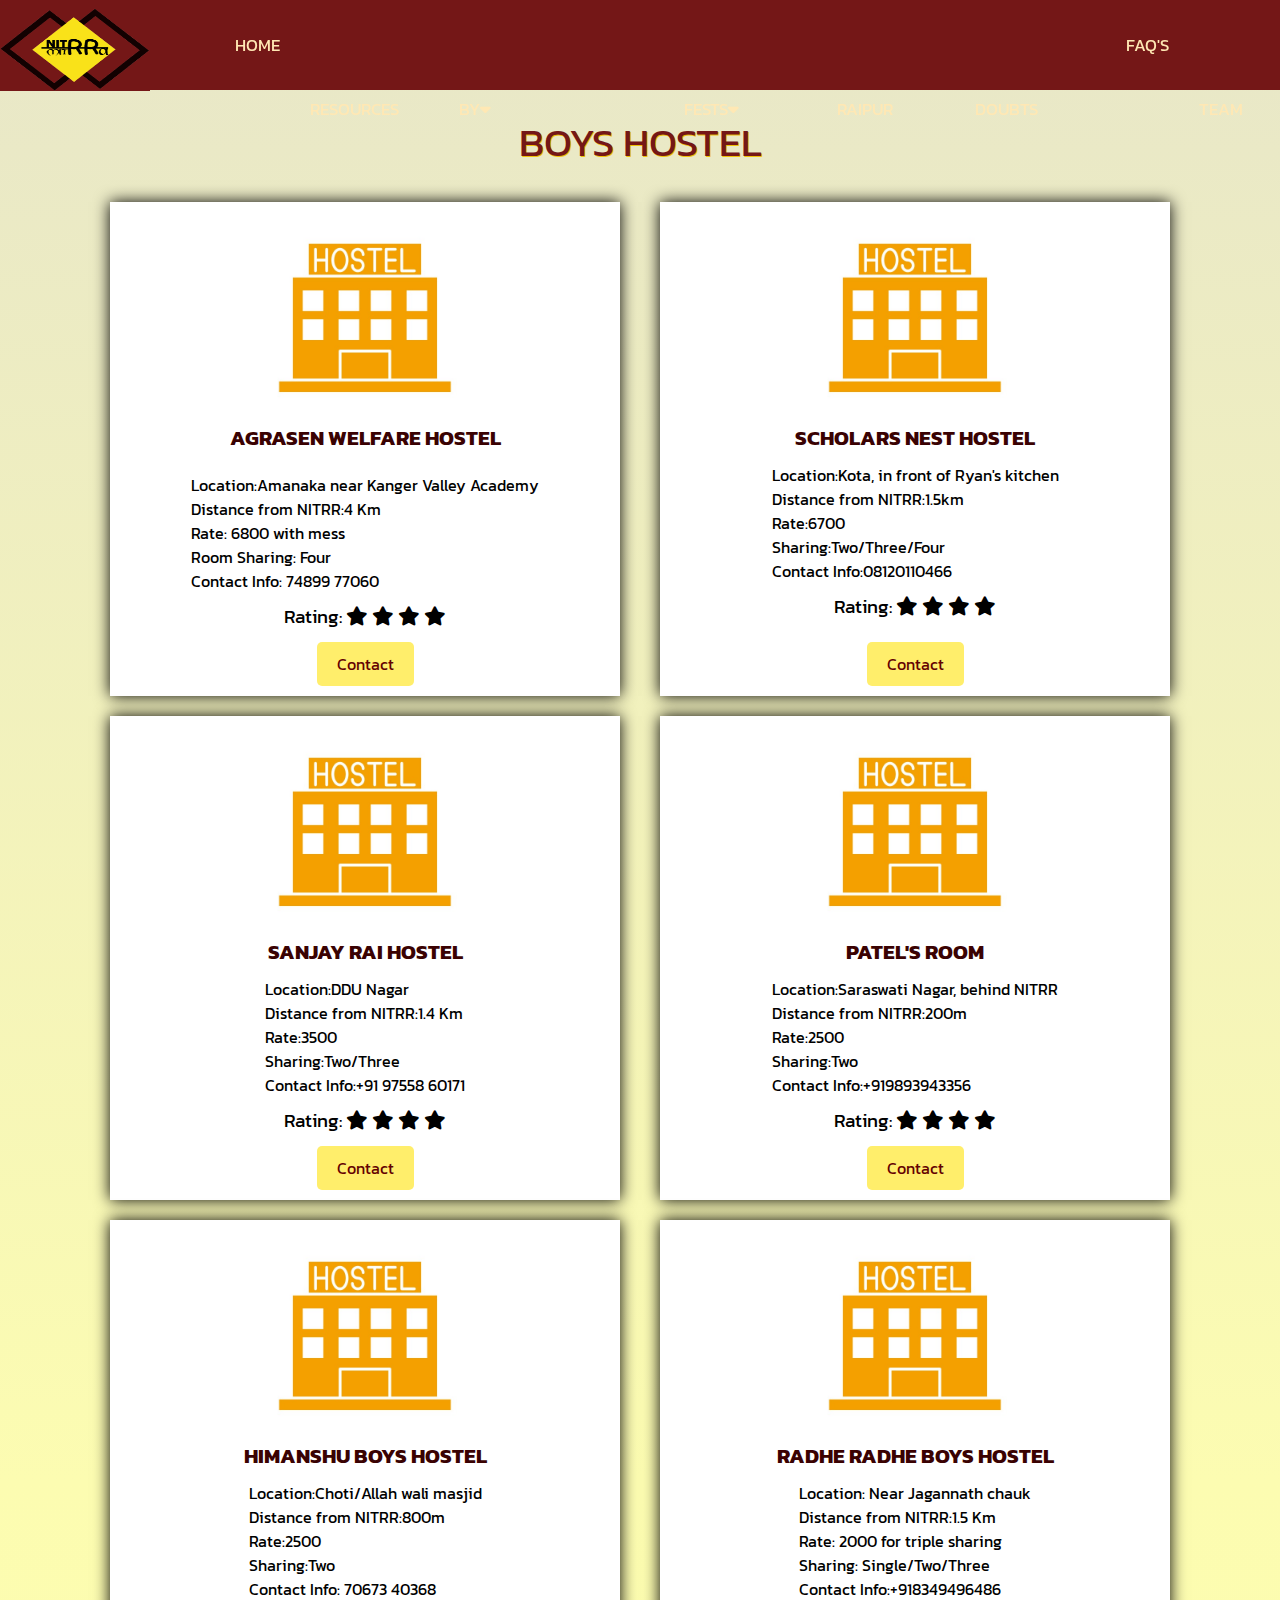
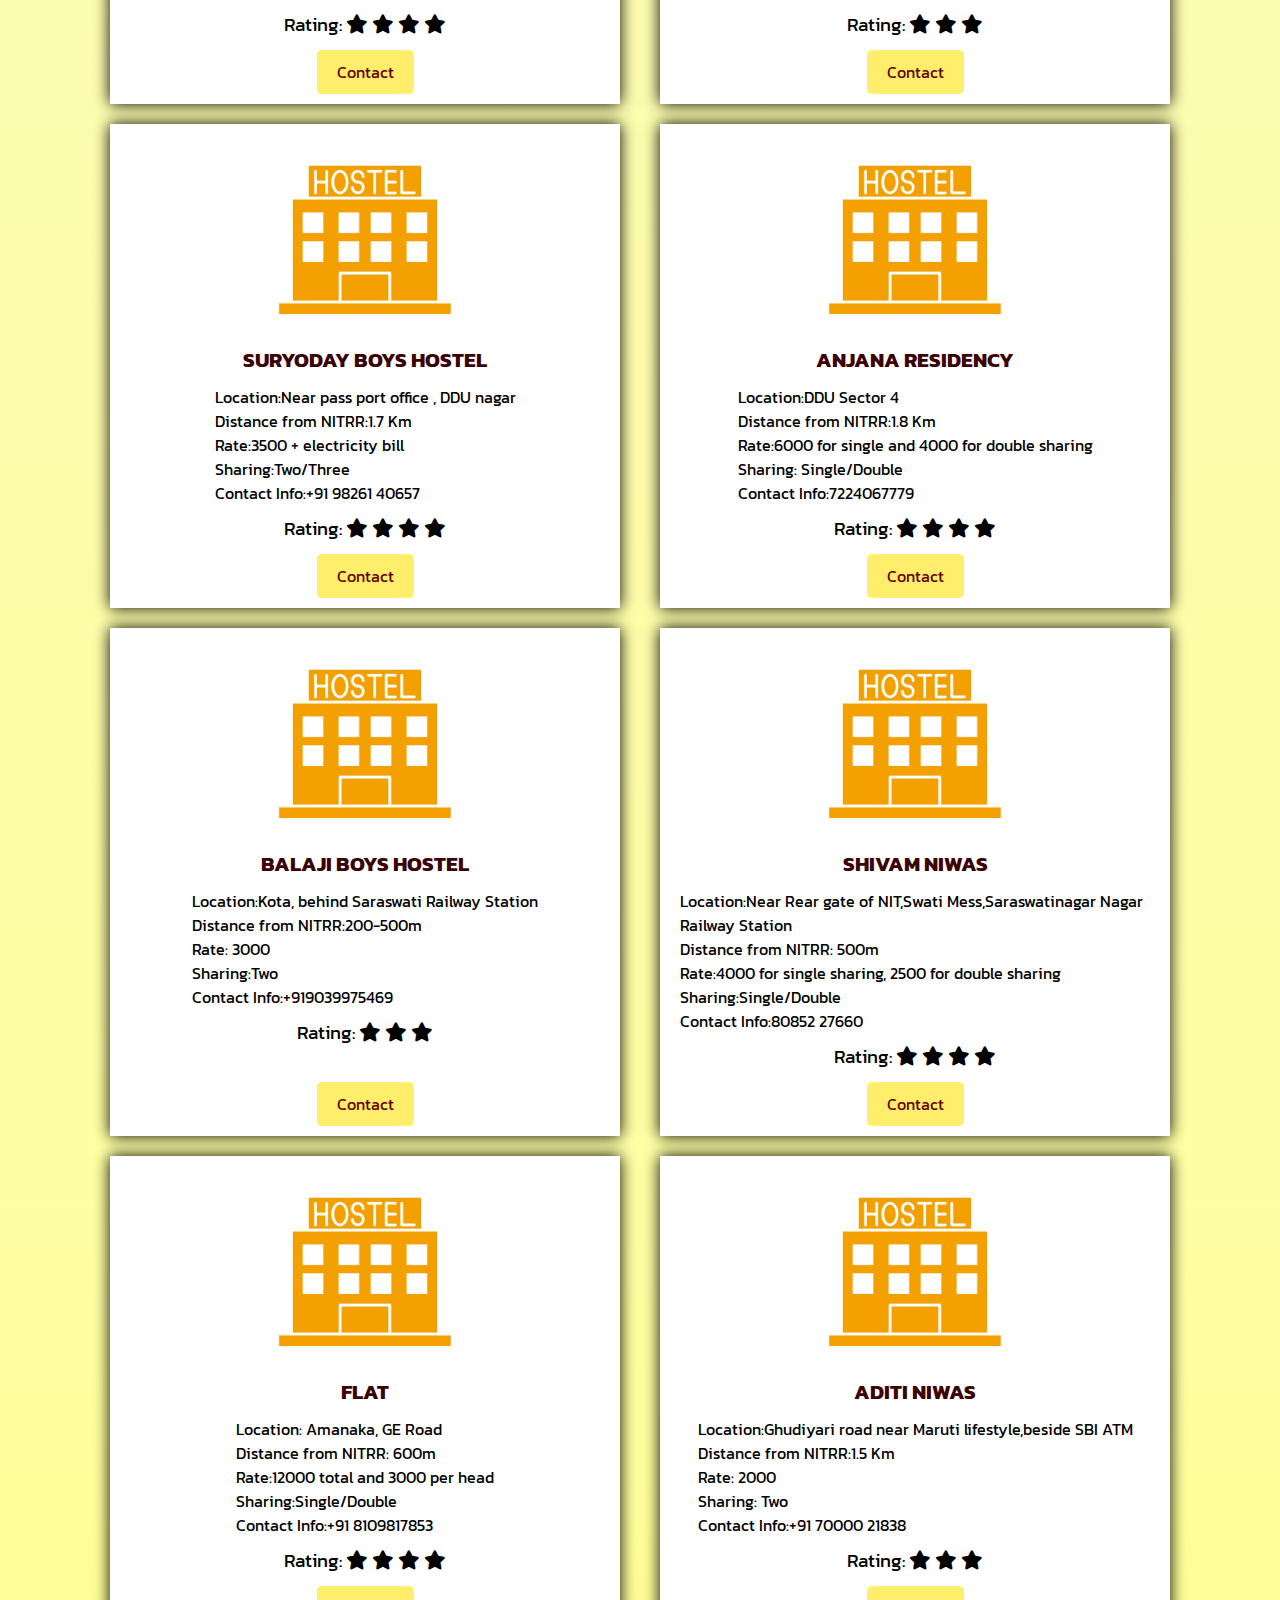
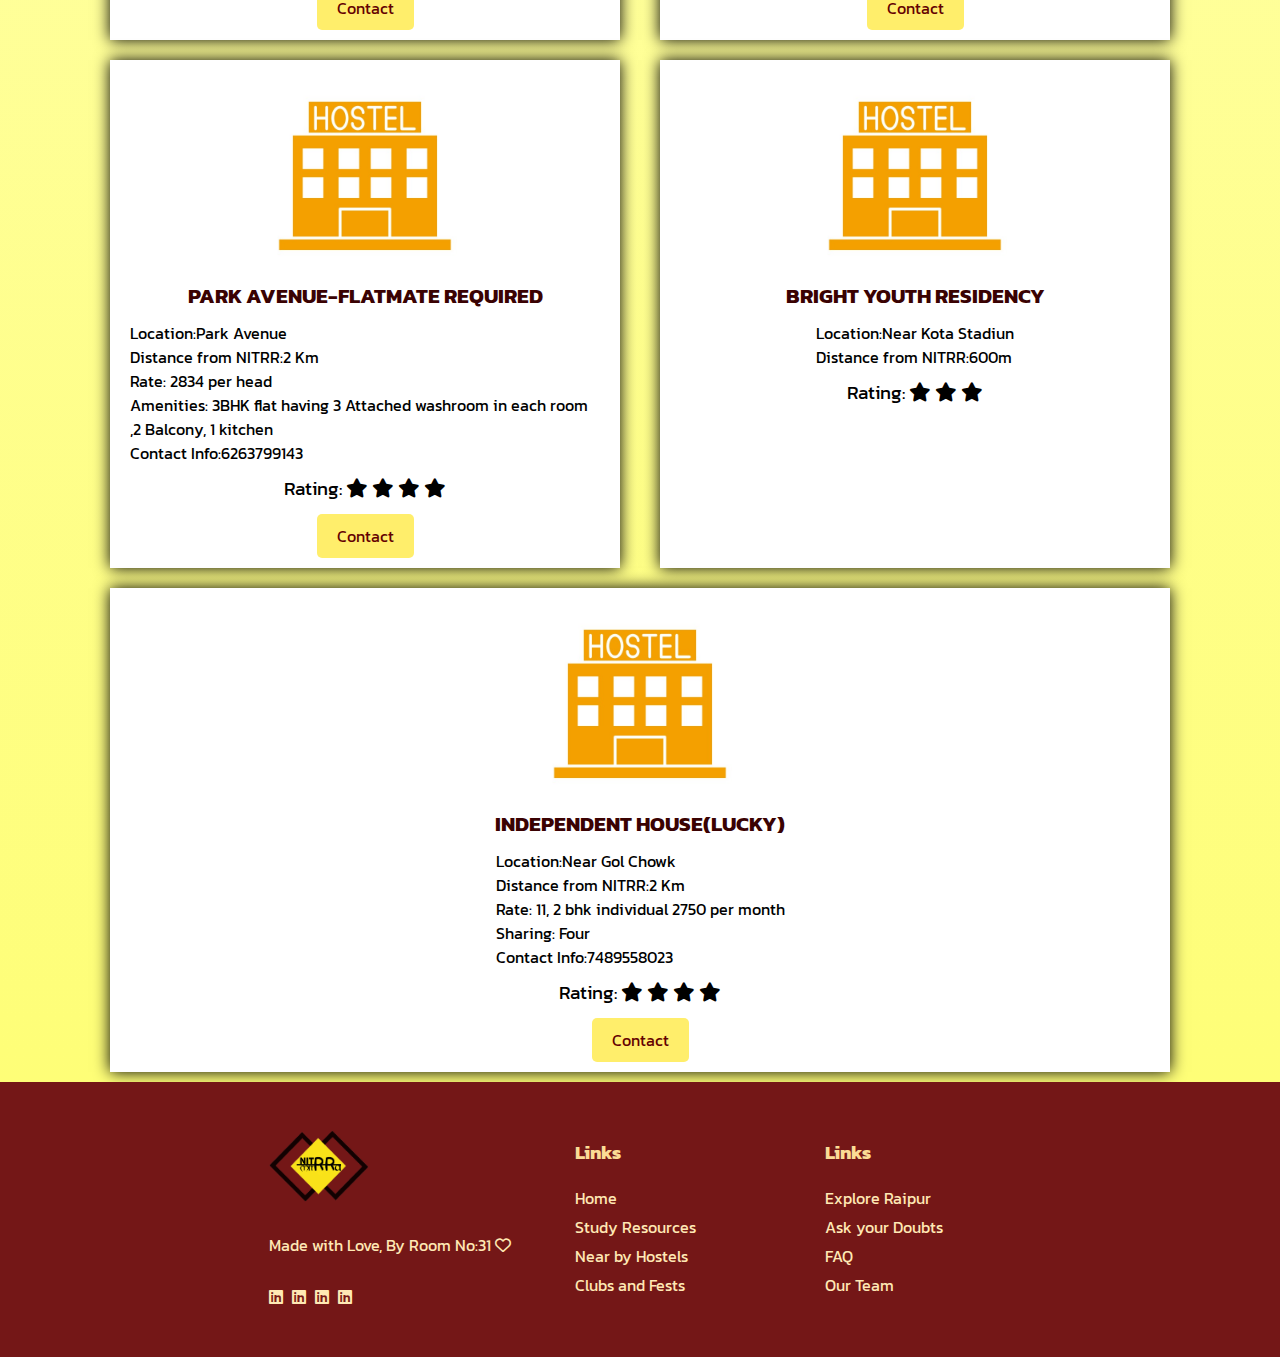
==== commit 19171413: "boyshostel.html" ====
--- a/boyshostel.html
+++ b/boyshostel.html
@@ -343,6 +343,25 @@
                     <a href="tel:+91 70000 21838" class="btn">Contact</a>
                 </div>
 
+                <div class="card">
+                    <img src="images/hostel1.png" alt="">
+                    <h4>Park Avenue-Flatmate Required</h4>
+                    <ul>
+                        <li>Location:Park Avenue</li>
+                        <li>Distance from NITRR:2 Km</li>
+                        <li>Rate: 2834 per head </li>
+                        <li>Amenities: 3BHK flat having 3 Attached washroom in each room ,2 Balcony, 1 kitchen</li>
+                        <li>Contact Info:6263799143</li>
+                    </ul>
+                </p>
+                <p>Rating: <span class="fa fa-star"></span>
+                    <span class="fa fa-star"></span>
+                    <span class="fa fa-star"></span>
+                                        <span class="fa fa-star"></span>
+                </p>
+                    <a href="tel:6263799143" class="btn">Contact</a>
+                </div>
+
 <div class="card">
                     <img src="images/hostel1.png" alt="">
                     <h4>Bright Youth Residency</h4>
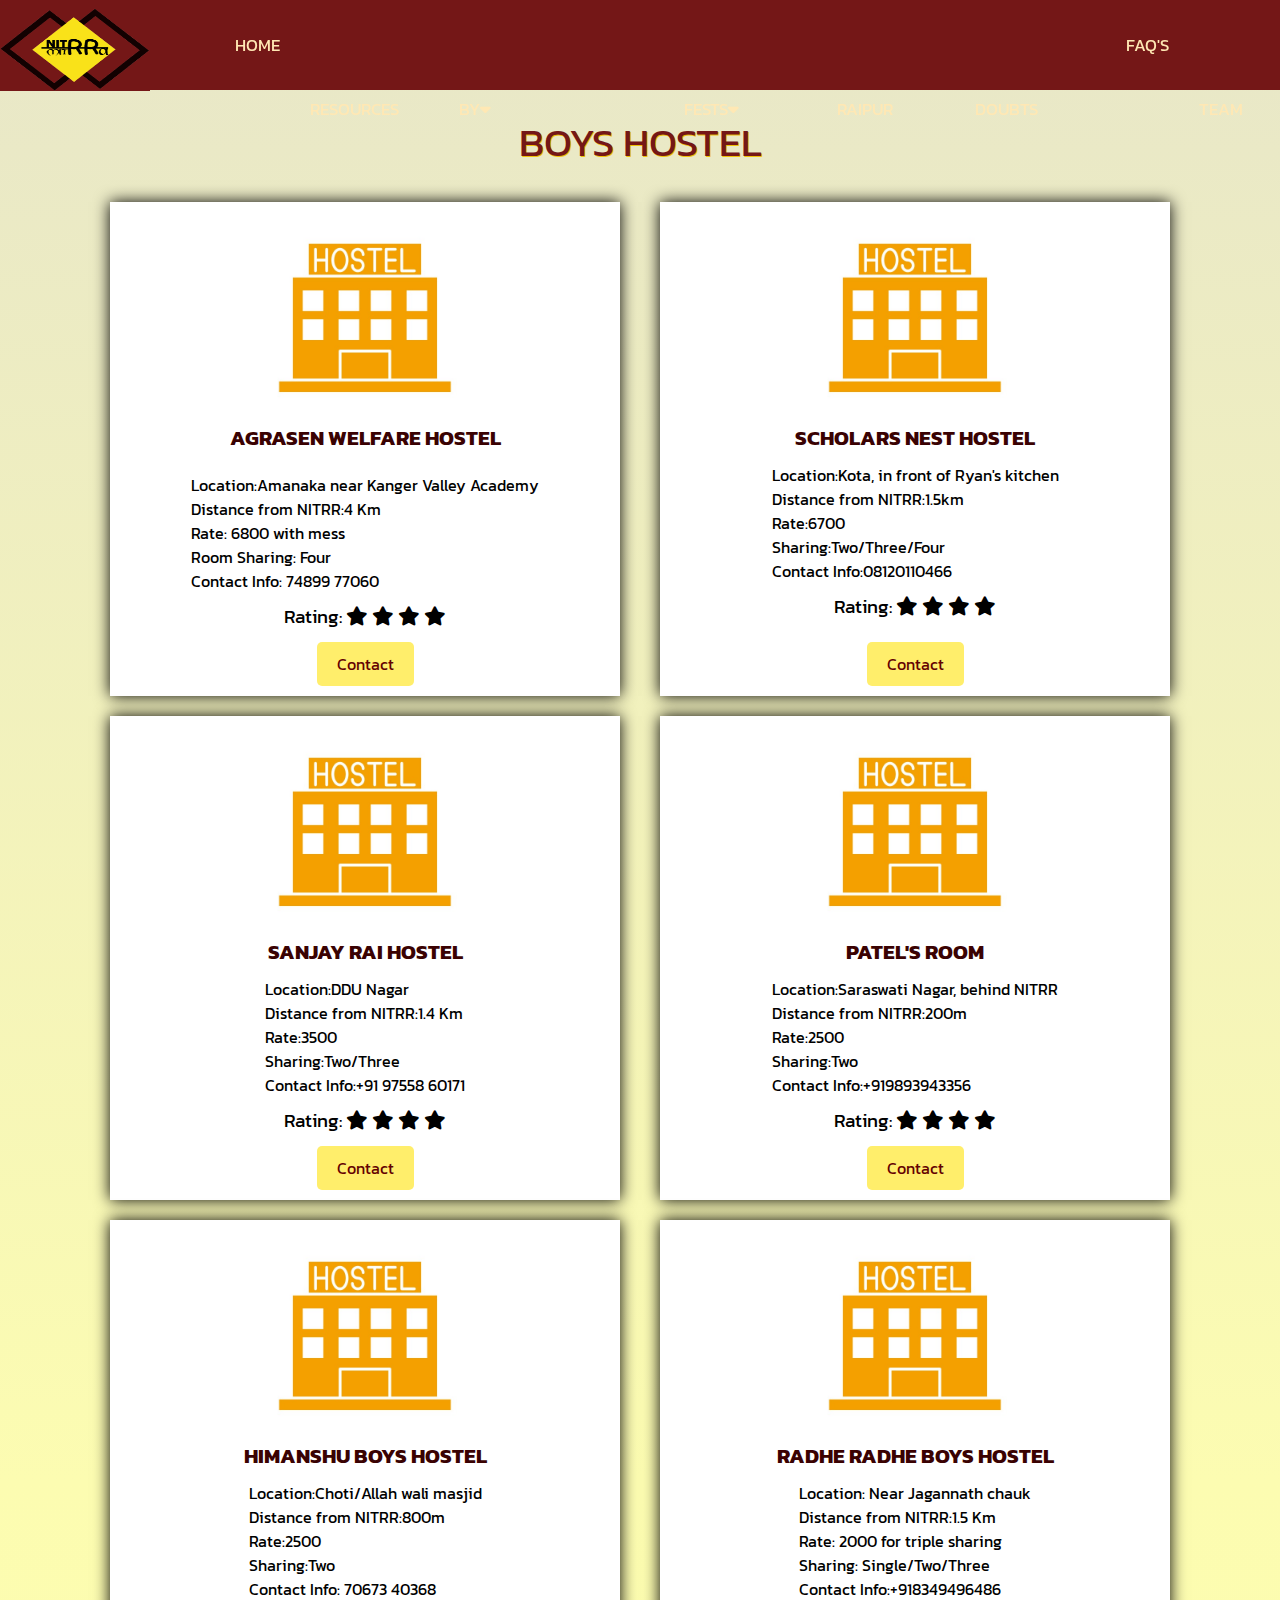
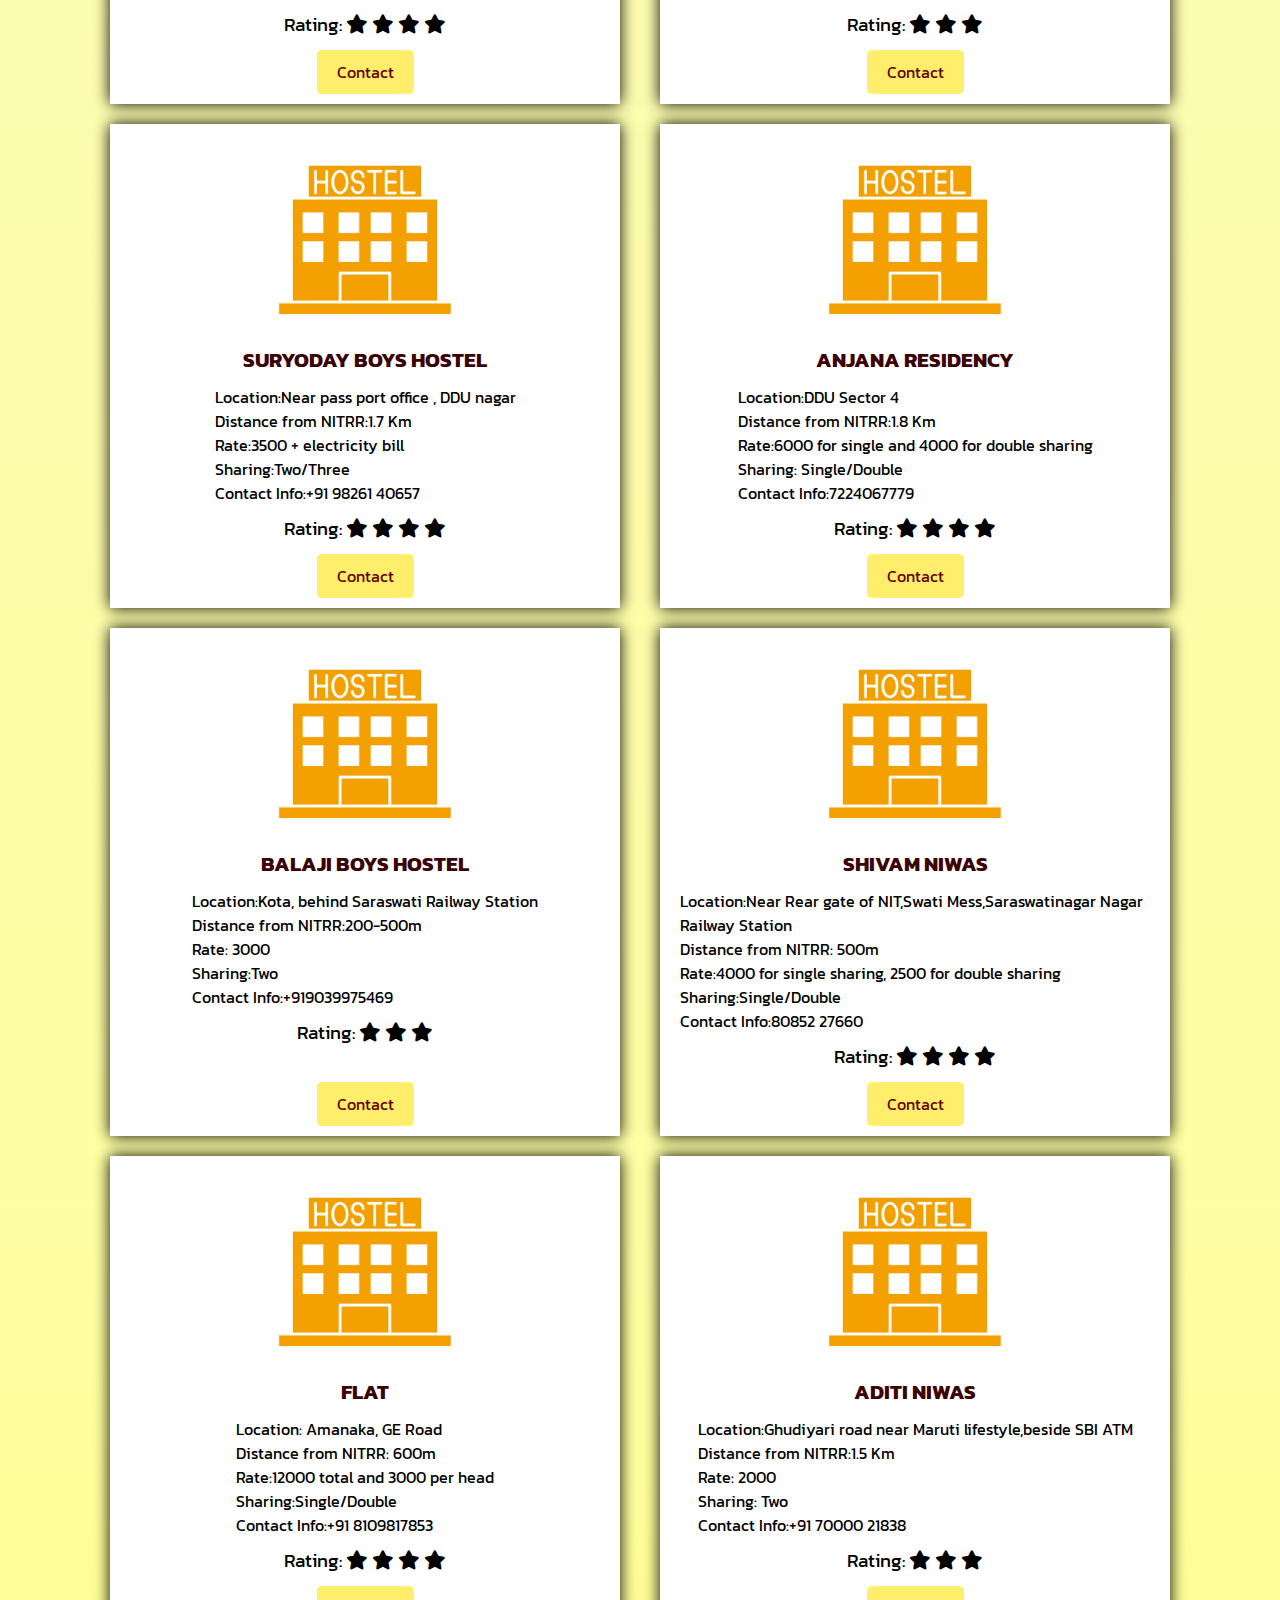
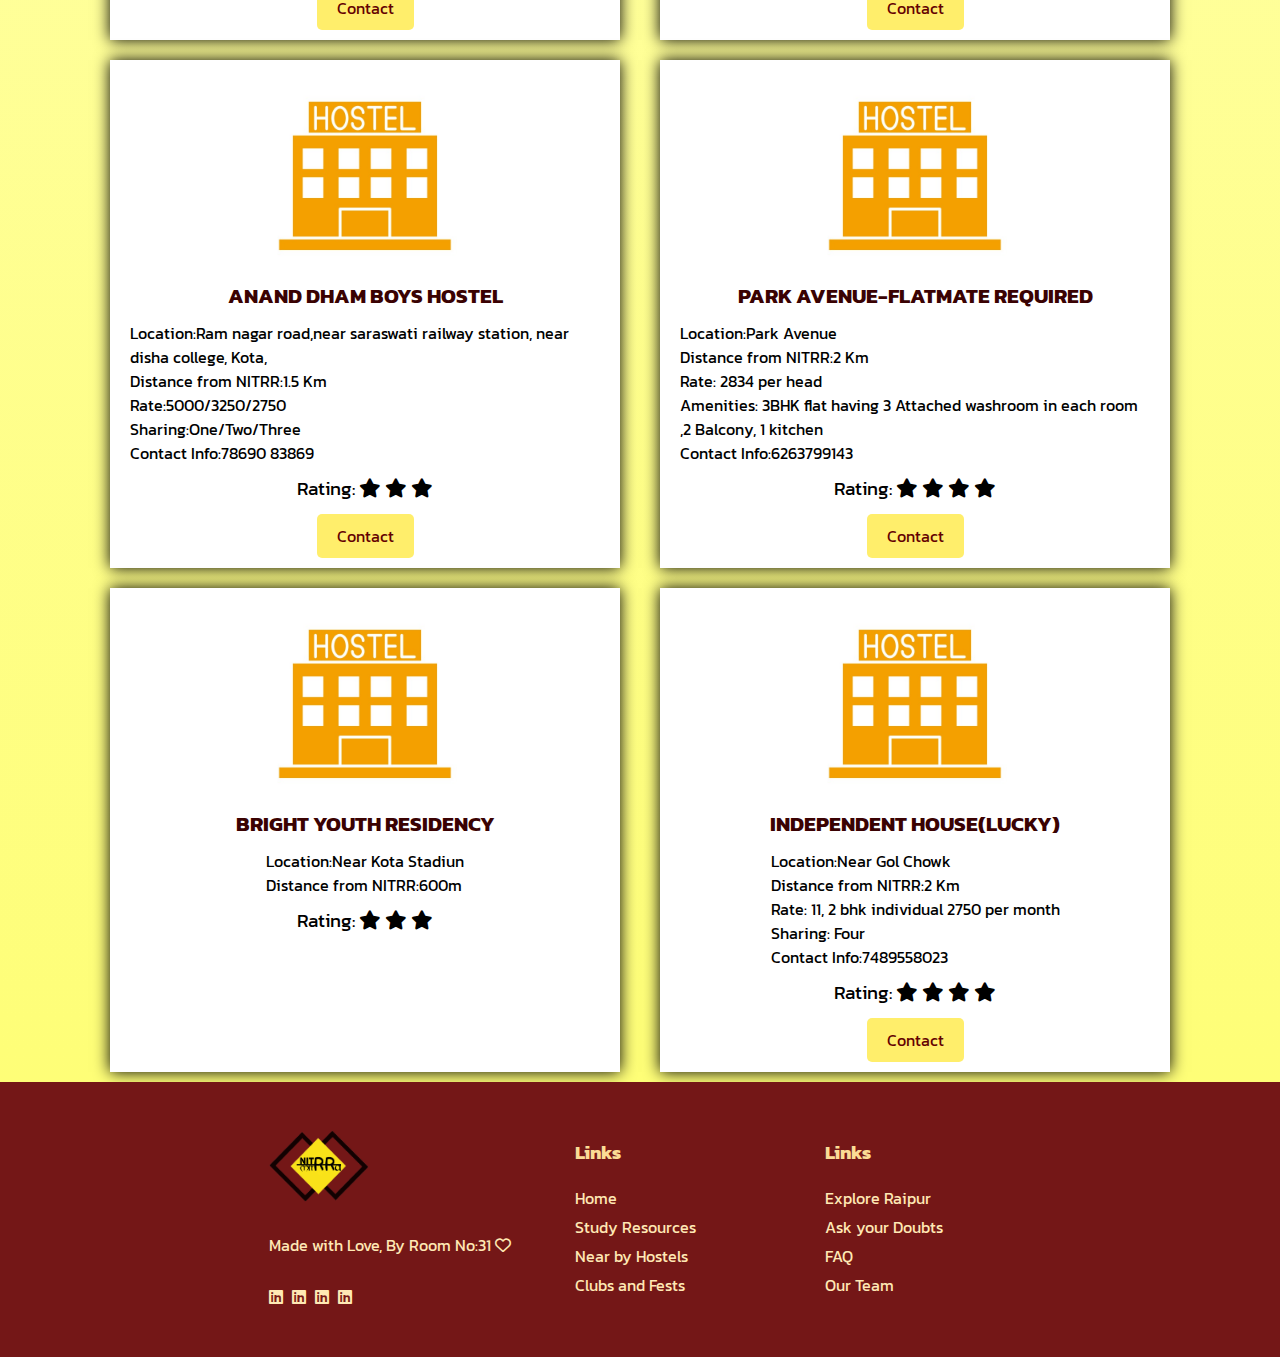
==== commit 0a59ee27: "boyshostel.html" ====
--- a/boyshostel.html
+++ b/boyshostel.html
@@ -341,7 +341,26 @@
                     <span class="fa fa-star"></span>
                 </p>
                     <a href="tel:+91 70000 21838" class="btn">Contact</a>
-                </div>
+                </div> 
+
+                                <div class="card">
+                    <img src="images/hostel1.png" alt="">
+                    <h4>Anand Dham Boys Hostel</h4>
+                    <ul>
+                        <li>Location:Ram nagar road,near saraswati railway station, near disha college, Kota,</li>
+                        <li>Distance from NITRR:1.5 Km</li>
+                        <li>Rate:5000/3250/2750</li>
+                        <li>Sharing:One/Two/Three</li>
+                        <li>Contact Info:78690 83869</li>
+                    </ul>
+                </p>
+                <p>Rating: <span class="fa fa-star"></span>
+                    <span class="fa fa-star"></span>
+                    <span class="fa fa-star"></span>
+                </p>
+                    <a href="tel:78690 83869" class="btn">Contact</a>
+                </div>
+
 
                 <div class="card">
                     <img src="images/hostel1.png" alt="">
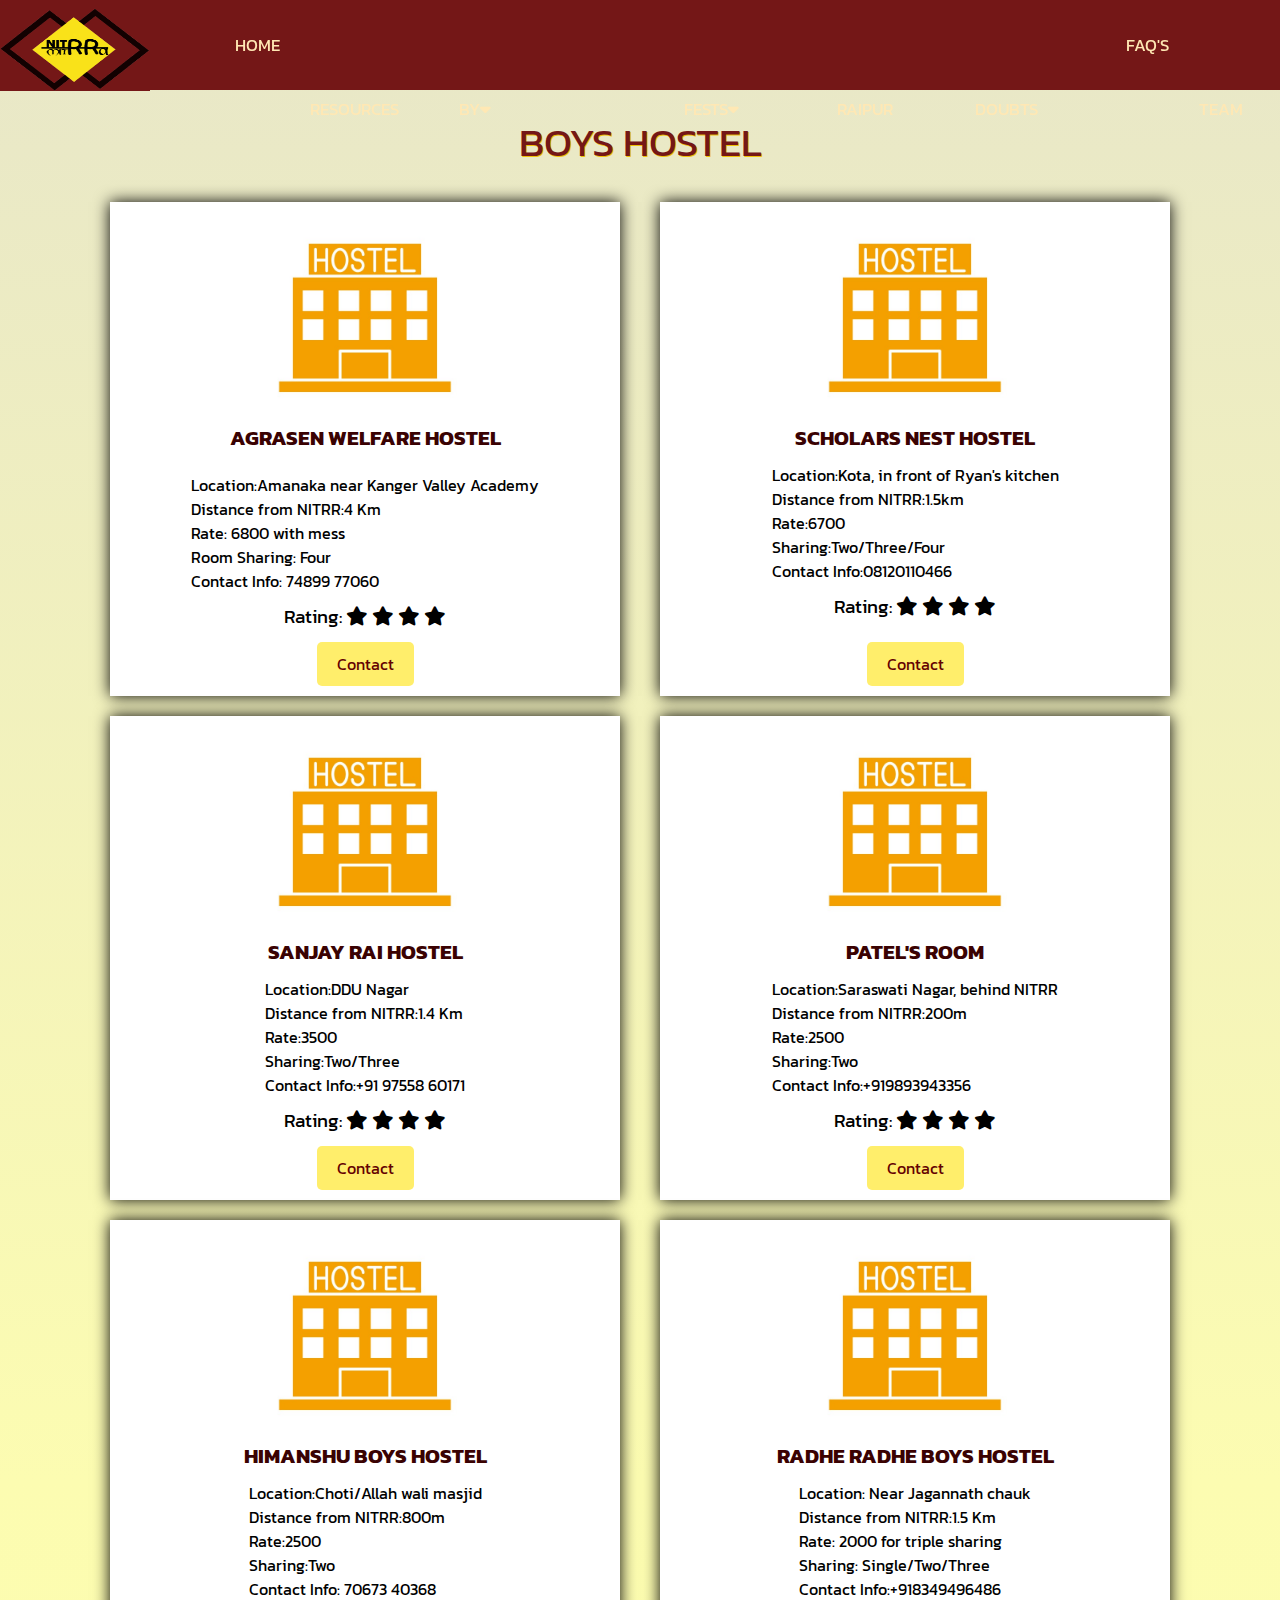
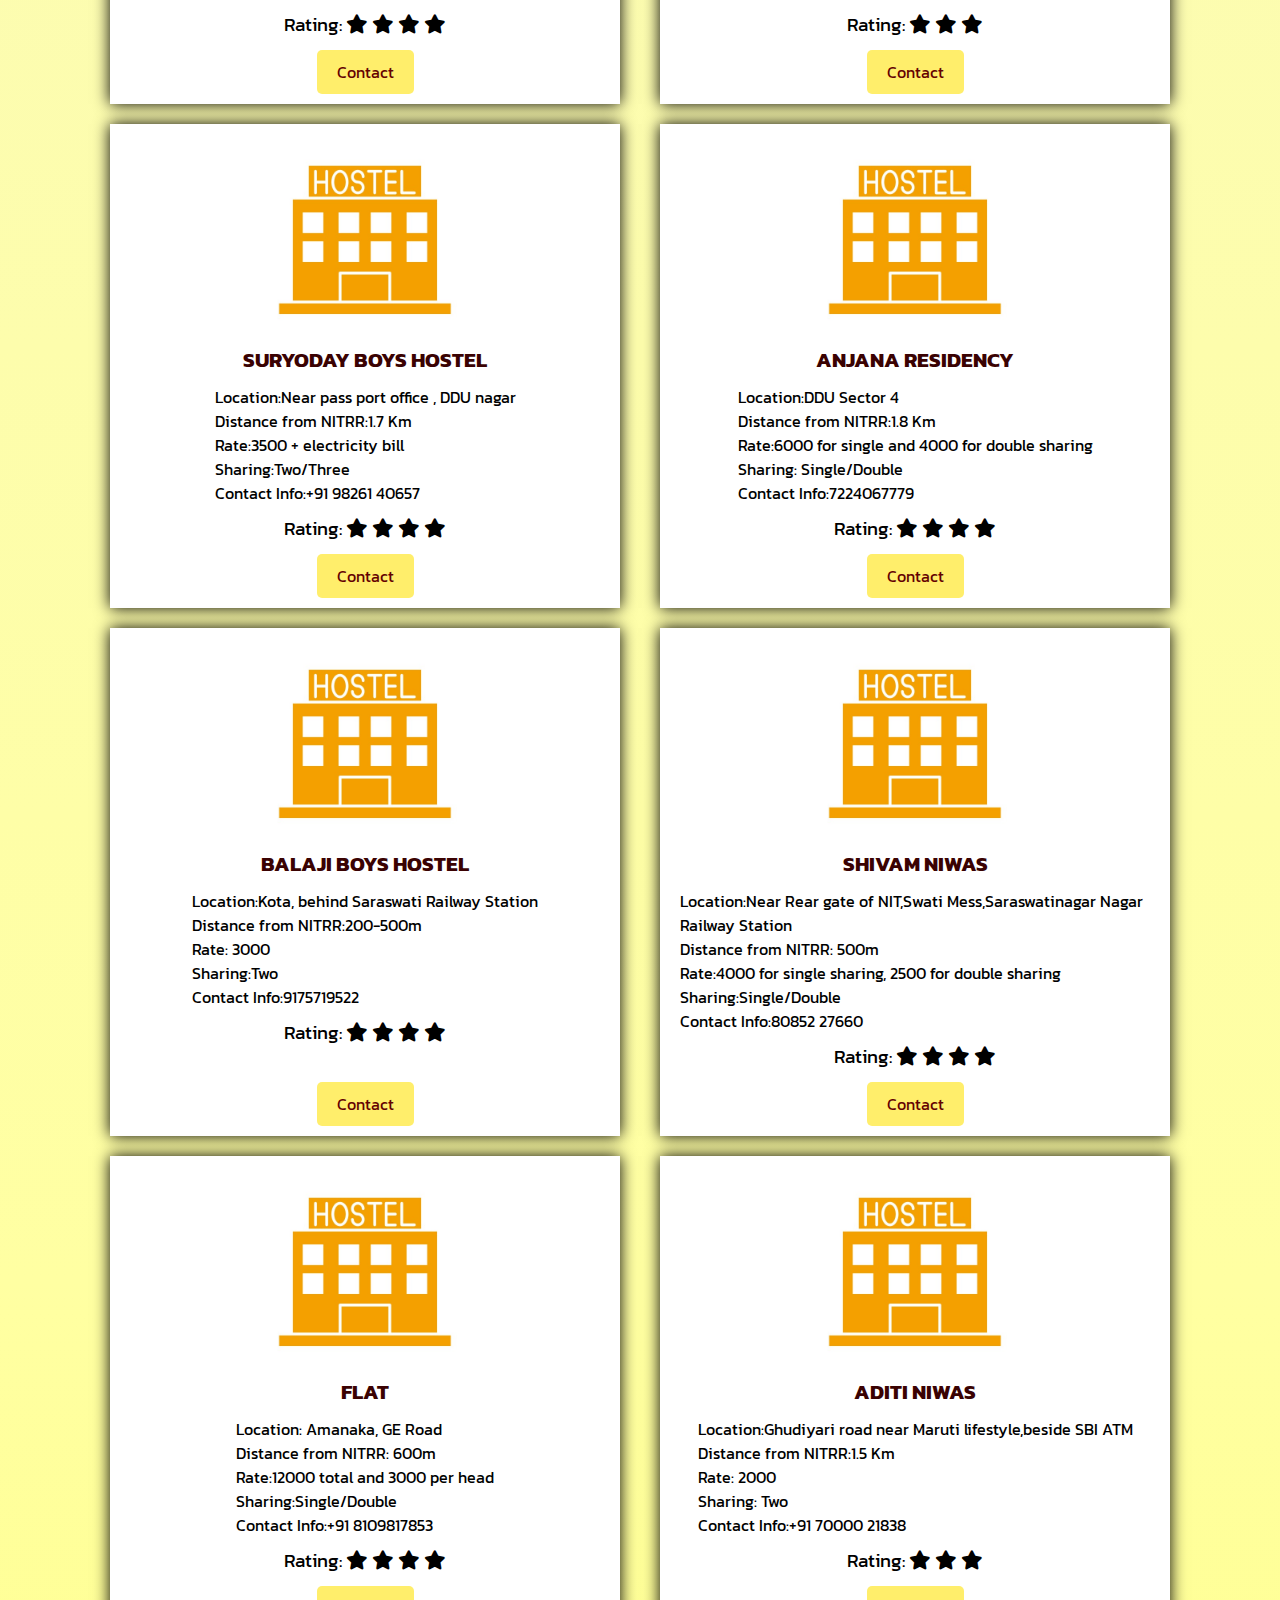
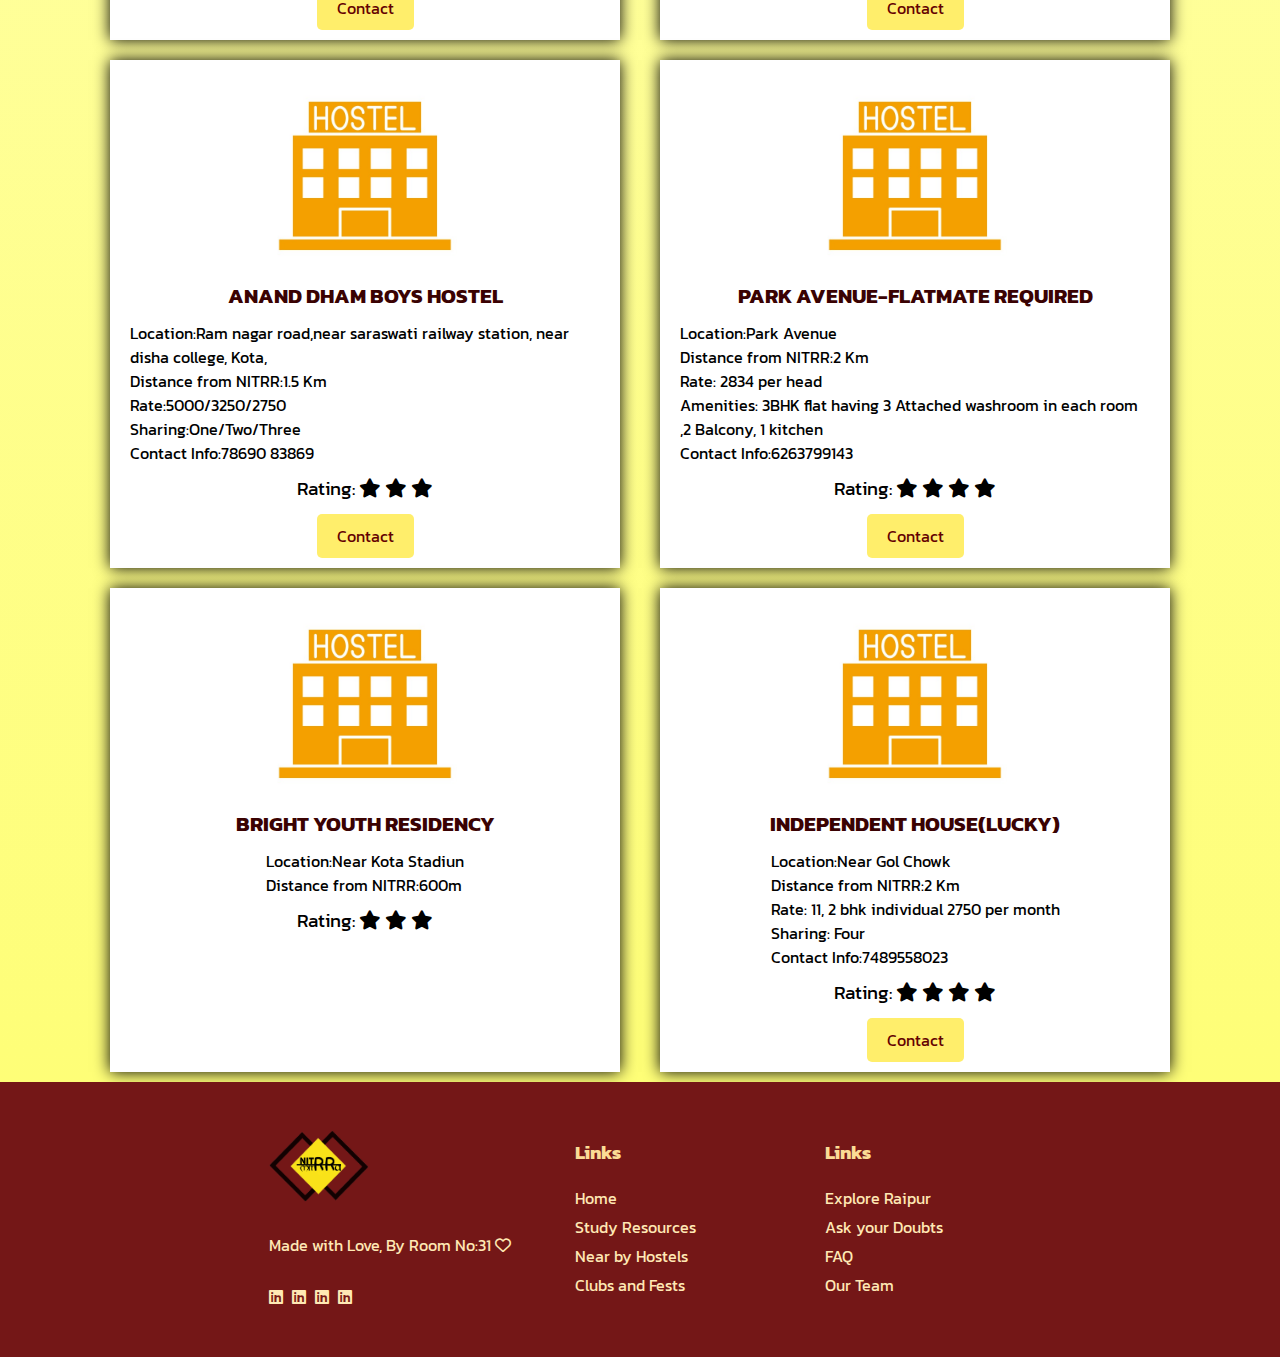
==== commit c3f00d96: "boyshostel.html" ====
--- a/boyshostel.html
+++ b/boyshostel.html
@@ -1,6 +1,15 @@
 <!DOCTYPE html>
 <html lang="en">
 <head>
+<!-- Google tag (gtag.js) -->
+<script async src="https://www.googletagmanager.com/gtag/js?id=G-4NH5QJHX6G"></script>
+<script>
+  window.dataLayer = window.dataLayer || [];
+  function gtag(){dataLayer.push(arguments);}
+  gtag('js', new Date());
+
+  gtag('config', 'G-4NH5QJHX6G');
+</script>
     <meta charset="UTF-8">
     <meta name="viewport" content="width=device-width, initial-scale=1.0">
     <link rel="stylesheet" href="hostel.css">
@@ -280,14 +289,15 @@
                         <li>Distance from NITRR:200-500m</li>
                         <li>Rate: 3000</li>
                         <li>Sharing:Two</li>
-                        <li>Contact Info:+919039975469</li>
-                    </ul>
-                </p>
-                <p>Rating: <span class="fa fa-star"></span>
-                    <span class="fa fa-star"></span>
-                    <span class="fa fa-star"></span>
-                </p>
-                    <a href="tel:+919039975469" class="btn">Contact</a>
+                        <li>Contact Info:9175719522</li>
+                    </ul>
+                </p>
+                <p>Rating: <span class="fa fa-star"></span>
+                    <span class="fa fa-star"></span>
+                    <span class="fa fa-star"></span>
+                  <span class="fa fa-star"></span>
+                </p>
+                    <a href="tel:9175719522" class="btn">Contact</a>
                 </div>
                 <div class="card">
                     <img src="images/hostel1.png" alt="">
